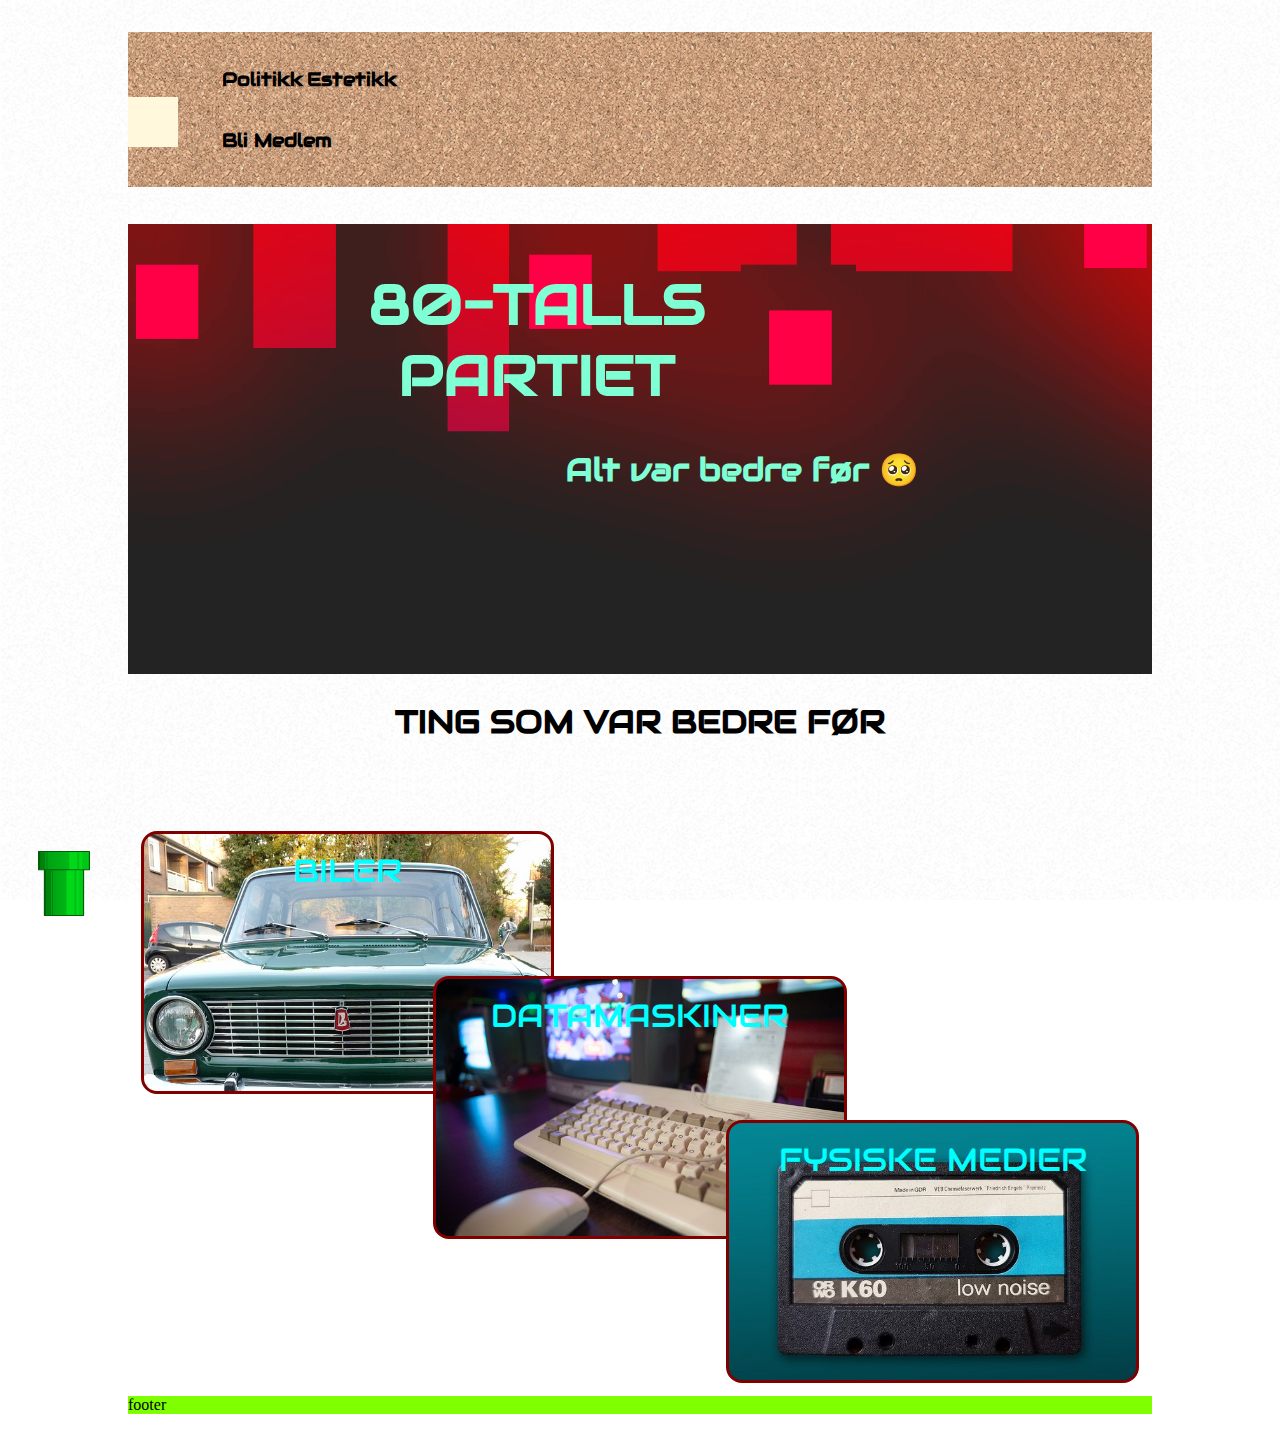
==== index.html @ 61db1bbd "dytter alt opp" ====
<!DOCTYPE html>
<html lang="en">
<head>
    <meta charset="UTF-8">
    <meta name="viewport" content="width=device-width, initial-scale=1.0">
    <link rel="stylesheet" href="css/reset.css">
    <link rel="stylesheet" href="css/fonts.css">
    <link rel="stylesheet" href="css/style.css">
    <title>Layout-øvelse</title>
</head>
<body>
    <div class="wrapper">

        <div class="nav-bar">
            <div class="nav-logo"></div>
            <span class="nav-menu">
                <ul>
                    <li><h3>Politikk</h3></li>
                    <li><h3>Estetikk</h3></li>
                    <li><h3>Bli Medlem</h3></li>
                </ul>
            </span>  
        </div>
        
        <div class="header">
            <h1>80-TALLS<br>PARTIET</h1>
            <h2>Alt var bedre før 🥺</h2>
        </div>
        
        <div class="cards">
            <h2 class="card-header">TING SOM VAR BEDRE FØR</h2>
            <div class="card-items card1">BILER</div>
            <div class="card-items card2">DATA&#8203;MASKINER</div>
            <div class="card-items card3">FYSISKE MEDIER</div>
        </div>
        
        <div class="footer">footer</div>



    </div>
    <div class="level-up">
        <a href="#https://www.youtube.com/watch?v=dQw4w9WgXcQ"><img src="assets/level-up.svg" alt=""></a>
    </div>
</body>
</html>
---- css/fonts.css ----
@import url('https://fonts.googleapis.com/css2?family=Audiowide&display=swap');
---- css/style.css ----
html {
    background-image: url(../assets/so-white.png);
    background-attachment: fixed;
}

h1, h2 {
    font-family: 'Audiowide', cursive;
    color: aquamarine;
}

h1 {
    font-size: 3.5rem;
}
h2 {
    font-size: 2rem;
}

h3 {
    font-family: 'Audiowide', cursive;
}

.wrapper {
    width: 80vw;
    margin: 1rem auto;
    /* display: grid; */
    /* grid-template-columns: repeat(3, 1fr);
    grid-row-gap: 1rem;
    grid-column-gap: 1rem; */
    padding: 1rem;
    ;
    
}

.nav-bar {
    width: 100%;
    background-image: url(../assets/cork-board.png);
    display: inline-block;
}

.nav-logo {
    display: inline-block;
    /* grid-column: 1/2; */
    height: 50px;
    width: 50px;
    background: cornsilk;
}
.nav-menu {
    display: inline-block;
    margin-left: auto;
    /* grid-column: 2/4;
    align-content: stretch; */
}

.nav-menu li {
    
    display: inline-block;
    /* padding: 0.5rem; */
    /* margin: 0.5rem 0.5rem 0.5rem auto; */
}

.nav-menu li:last-of-type {
    margin-right: 1%;
}

.header {
    /* display: block; */
    /* grid-column: 1/4; */
    background-image: url(../assets/hero.png);
    background-attachment: fixed;
    /* background-position: center; */
    /* background-repeat: no-repeat; */
    background-size: cover;
    height: 50vh;
    text-align: center;
}

.header h1 {
    position: relative;
    top: 10%;
    right: 10%;
}

.header h2 {
    position: relative;
    top: 10%;
    left: 10%;
}

.cards {
    display: grid;
    grid-template-columns: repeat(7, 1fr);
    grid-template-rows: repeat(5, 1fr);
}

.card-header {
    grid-column: 1 / 8;
    grid-row: 1 / 2;
    text-align: center;
    color: #000000;
}

.card-items {
    text-align: center;
    font-family: 'Audiowide';
    font-size: 2rem;
    color: aqua;
    border: solid medium maroon;
    border-radius: 1rem;
    height: 25vh;
    margin: 1vw;
    padding: 1rem;
    
}


.card1 {
    grid-column: 1/4;
    grid-row: 2/4;
    background-image: url(../assets/lada_640.jpg);
    background-size: cover;
}
.card2 {
    grid-column: 3/6;
    grid-row: 3/5;
    background-image: url(../assets/amiga_640.jpg);
    background-size: cover;
}
.card3 {
    grid-column: 5/8;
    grid-row: 4/6;
    background-image: url(../assets/cassette_640.jpg);
    background-size: cover;
}

.footer {
    background: chartreuse;
    grid-column: 1/4;
}

.level-up {
    position: fixed;
    bottom: -20px;
    left: 3%;
    width: 4vw;
    
    
}
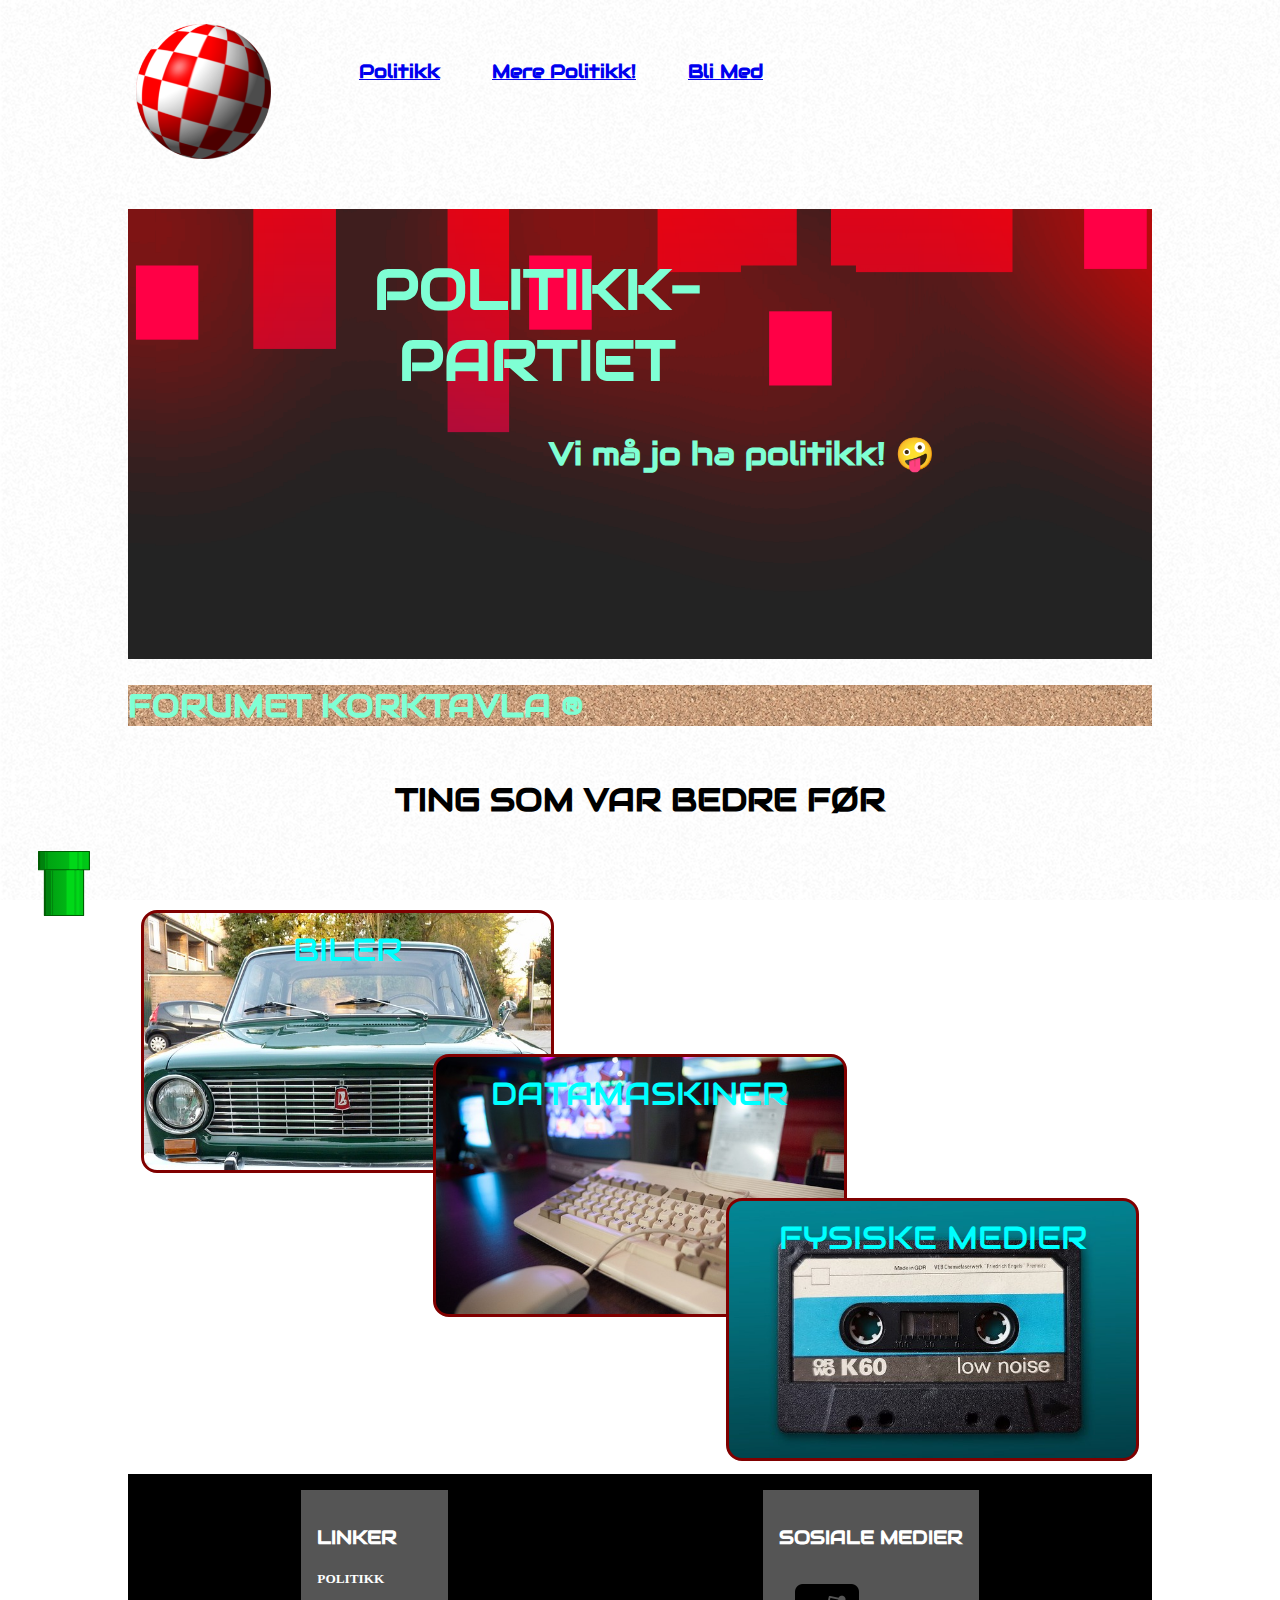
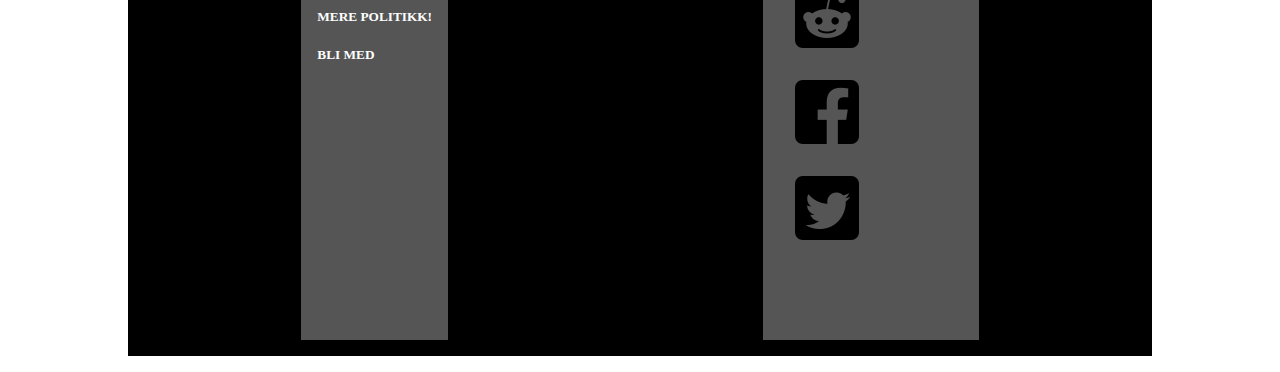
==== commit 643fb2d8: "oppdatering1" ====
--- a/index.html
+++ b/index.html
@@ -6,35 +6,56 @@
     <link rel="stylesheet" href="css/reset.css">
     <link rel="stylesheet" href="css/fonts.css">
     <link rel="stylesheet" href="css/style.css">
-    <title>Layout-øvelse</title>
+    <title>Det Politiske Partiet</title>
 </head>
 <body>
     <div class="wrapper">
 
-        <div class="nav-bar">
-            <div class="nav-logo"></div>
+        <section class="navigation">
+            <div class="nav-logo"><img src="assets/logo.png" alt="Logo"></div>
             <span class="nav-menu">
                 <ul>
-                    <li><h3>Politikk</h3></li>
-                    <li><h3>Estetikk</h3></li>
-                    <li><h3>Bli Medlem</h3></li>
+                    <li><a href="https://nn.wikipedia.org/wiki/Politikk" target="_blank"><h3>Politikk</h3></a></li>
+                    <li><a href="https://en.wikipedia.org/wiki/Politics" target="_blank"><h3>Mere Politikk!</h3></a></li>
+                    <li><a href="forms.html" target="_blank"><h3>Bli Med</h3></a></li>
                 </ul>
             </span>  
-        </div>
+        </section>
         
-        <div class="header">
-            <h1>80-TALLS<br>PARTIET</h1>
-            <h2>Alt var bedre før 🥺</h2>
-        </div>
+        <section class="header">
+            <h1>POLITIKK-<br>PARTIET</h1>
+            <h2>Vi må jo ha politikk! 🤪</h2>
+        </section>
         
-        <div class="cards">
+        <section class="agenda">
+            <h2>FORUMET KORKTAVLA ®</h2>
+        </section>
+
+        <section class="cards">
             <h2 class="card-header">TING SOM VAR BEDRE FØR</h2>
             <div class="card-items card1">BILER</div>
             <div class="card-items card2">DATA&#8203;MASKINER</div>
-            <div class="card-items card3">FYSISKE MEDIER</div>
-        </div>
+            <div class="card-items card3">FYSISKE &#8203;MEDIER</div>
+        </section>
         
-        <div class="footer">footer</div>
+        <section class="footer">
+
+            <div class="left-foot">
+                <h3>LINKER</h3>
+                <h5>POLITIKK</h5>
+                <h5>MERE POLITIKK!</h5>
+                <h5>BLI MED</h5>
+            </div>
+
+            <div class="right-foot">
+                <h3>SOSIALE MEDIER</h3>
+                <img src="assets/reddit-logo.png" alt="reddit">
+                <img src="assets/fb-logo.png" alt="facebook">
+                <img src="assets/twitter-logo.png" alt="twitter">
+
+            </div>
+
+        </section>
 
 
 
--- a/css/style.css
+++ b/css/style.css
@@ -26,36 +26,59 @@
     /* grid-template-columns: repeat(3, 1fr);
     grid-row-gap: 1rem;
     grid-column-gap: 1rem; */
-    padding: 1rem;
+    /* padding: 1rem; */
     ;
     
 }
 
-.nav-bar {
-    width: 100%;
-    background-image: url(../assets/cork-board.png);
-    display: inline-block;
-}
-
-.nav-logo {
-    display: inline-block;
+.navigation {
+    display: flex;
+
+    flex-direction: row;
+    /* position: relative; */
+    /* width: 100%; */
+    /* height: 20vh; */
+    /* display: inline-block; */
+    padding: 0.5rem;
+}
+
+  .nav-logo {
+    /* display: inline-block; */
+    /* position: relative; */
+    /* max-width: 100%; */
+    /* height: 15vh;  */
+    /* padding: 0.5rem; */
     /* grid-column: 1/2; */
-    height: 50px;
+    /* height: 50px;
     width: 50px;
-    background: cornsilk;
-}
+    background: cornsilk; */
+}
+    
+.nav-logo img {
+    
+    /* display: inline-block; */
+    /* position: relative; */
+    max-width: 100%;
+    height: 15vh;
+    /* margin: auto; */
+}
+
+
 .nav-menu {
-    display: inline-block;
-    margin-left: auto;
+    /* display: flex;
+    justify-content: flex-end; */
+    /* display: inline-block; */
+    /* position: absolute; */
+    width: 50vw;
     /* grid-column: 2/4;
     align-content: stretch; */
 }
 
 .nav-menu li {
-    
     display: inline-block;
+    color: black;
     /* padding: 0.5rem; */
-    /* margin: 0.5rem 0.5rem 0.5rem auto; */
+    margin-left: 3rem;
 }
 
 .nav-menu li:last-of-type {
@@ -84,6 +107,10 @@
     position: relative;
     top: 10%;
     left: 10%;
+}
+
+.agenda {
+    background-image: url(../assets/cork-board.png);
 }
 
 .cards {
@@ -133,13 +160,45 @@
 }
 
 .footer {
-    background: chartreuse;
-    grid-column: 1/4;
+    background: #000;
+    padding: 1rem;
+    height: 50vh;
+    display: flex;
+    justify-content: space-around;
+    /* grid-column: 1/4; */
+}
+
+.left-foot {
+    color: #fff;
+    background: #555;
+    padding: 1rem;
+    /* display: inline-block; */
+    /* margin: 0 auto; */
+    /* height: 90%;
+    width: 45%; */
+    
+}
+
+.right-foot {
+    
+    color: #fff;
+    background: #555;
+    padding: 1rem;
+    /* display: inline-block; */
+    /* margin: 0 auto; */
+    /* height: 90%;
+    width: 45%; */
+}
+
+.right-foot img {
+    display: block;
+    padding: 1rem;
 }
 
 .level-up {
     position: fixed;
     bottom: -20px;
+    margin: 0 auto;
     left: 3%;
     width: 4vw;
     
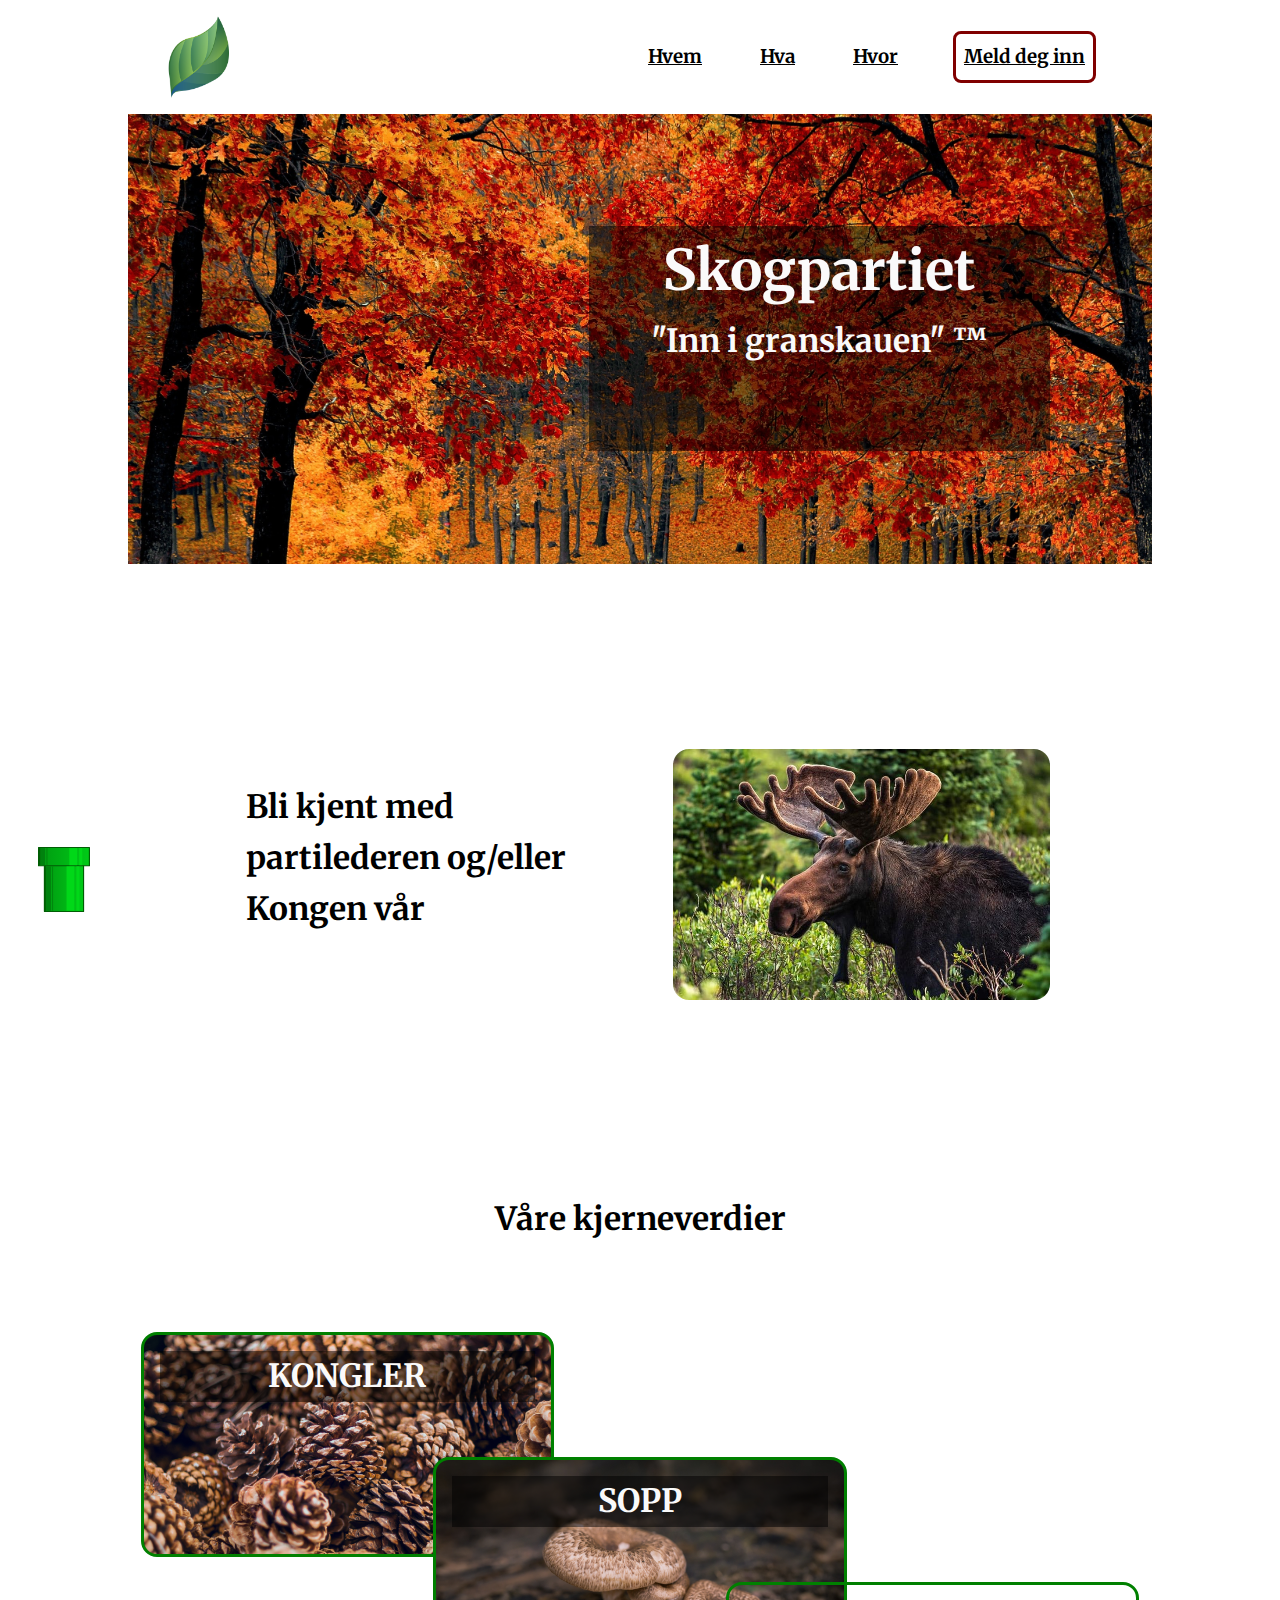
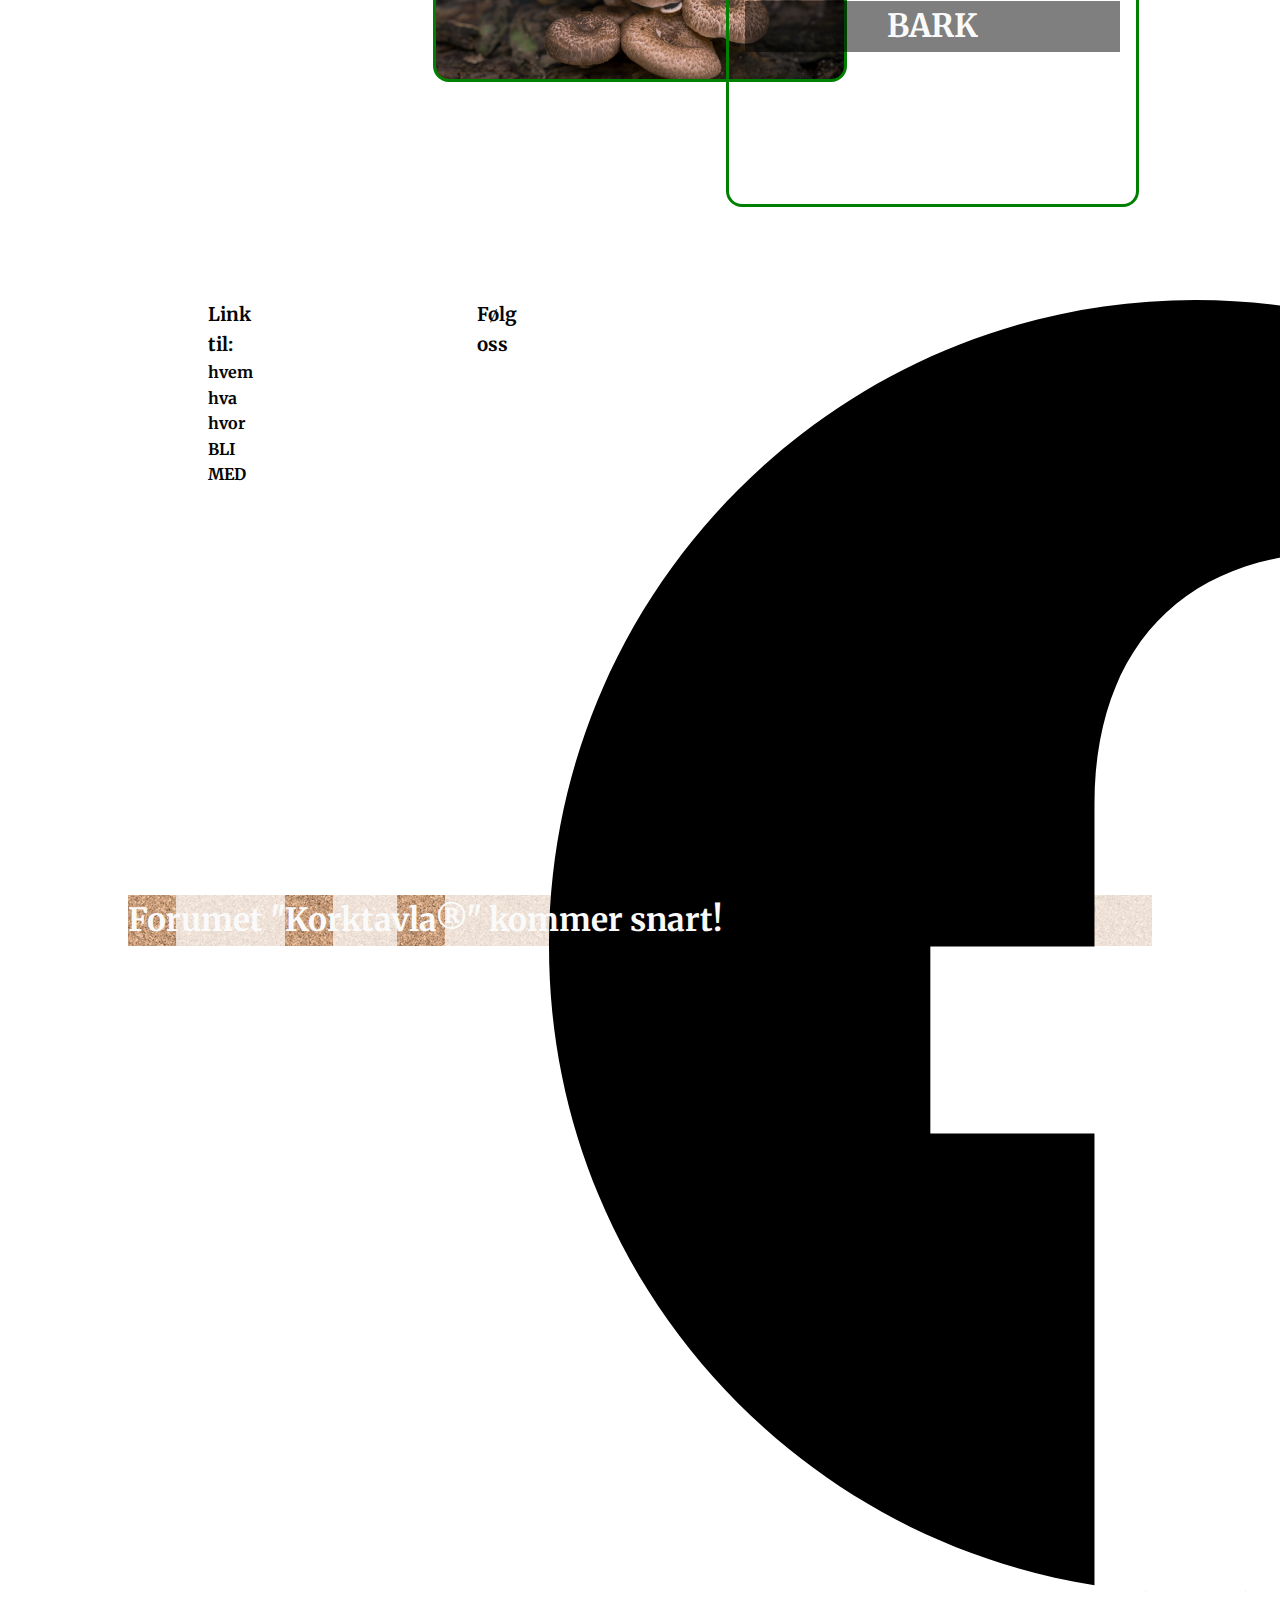
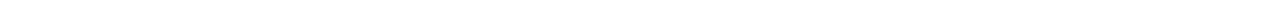
==== commit db111dcd: "begynt på forms" ====
--- a/index.html
+++ b/index.html
@@ -4,6 +4,7 @@
     <meta charset="UTF-8">
     <meta name="viewport" content="width=device-width, initial-scale=1.0">
     <link rel="stylesheet" href="css/reset.css">
+    <link rel="stylesheet" href="css/variables.css">
     <link rel="stylesheet" href="css/fonts.css">
     <link rel="stylesheet" href="css/style.css">
     <title>Det Politiske Partiet</title>
@@ -11,57 +12,75 @@
 <body>
     <div class="wrapper">
 
-        <section class="navigation">
-            <div class="nav-logo"><img src="assets/logo.png" alt="Logo"></div>
-            <span class="nav-menu">
+        <section id="top" class="navigation">
+            <div class="nav-logo"><img src="assets/leaf-logo.png" alt="Logo"></div>
+            <div class="nav-menu">
                 <ul>
-                    <li><a href="https://nn.wikipedia.org/wiki/Politikk" target="_blank"><h3>Politikk</h3></a></li>
-                    <li><a href="https://en.wikipedia.org/wiki/Politics" target="_blank"><h3>Mere Politikk!</h3></a></li>
-                    <li><a href="forms.html" target="_blank"><h3>Bli Med</h3></a></li>
+                    <li><a href="#hvem"><h3>Hvem</h3></a></li>
+                    <li><a href="#hva"><h3>Hva</h3></a></li>
+                    <li><a href="#hvor"><h3>Hvor</h3></a></li>
+                    <li><a href="forms.html" target="_blank"><h3>Meld deg inn</h3></a></li>
                 </ul>
-            </span>  
+            </div>  
         </section>
         
         <section class="header">
-            <h1>POLITIKK-<br>PARTIET</h1>
-            <h2>Vi må jo ha politikk! 🤪</h2>
+            <div class="header-text">
+                <h1>Skog&#8203;partiet</h1>
+                <h2>"Inn i granskauen" ™</h2>
+            </div>
+        </section>
+        
+        <section id="hvem" class="leader">
+            <div class="leader-text">
+                <h2>Bli kjent med partilederen og/eller Kongen vår</h2>
+            </div>
+            <div class="leader-image">
+                <a href="https://no.wikipedia.org/wiki/Elg" target="_blank"><img src="/assets/elg.jpeg" alt="En elg, skogens konge"></a>
+            </div>
+        </section>
+
+        <section id="hva" class="cards">
+            <h2 class="card-header">Våre kjerneverdier</h2>
+            <div class="card-items card1"><h2>KONGLER</h2></div>
+            <div class="card-items card2"><h2>SOPP</h2></div>
+            <div class="card-items card3"><h2>BARK</h2></div>
+        </section>
+          
+        
+        <section id="hvor" class="footer">
+            
+            <div class="feet left-foot">
+                <h3>Link til:</h3>
+                <h4>hvem</h4>
+                <h4>hva</h4>
+                <h4>hvor</h4>
+                <h4>BLI MED</h4>
+            </div>
+
+            <div class="feet middle-foot">
+
+            </div>
+            
+            <div class="feet right-foot">
+                <h3>Følg oss</h3>
+                <a href=""><img src="assets/reddit-icon.svg" alt="reddit"></a>
+                <img src="assets/facebook-icon.svg" alt="facebook">
+                <img src="assets/twitter-icon.svg" alt="twitter">
+                <img src="assets/youtube-icon.svg" alt="youtube">
+                
+            </div>
+            
         </section>
         
         <section class="agenda">
-            <h2>FORUMET KORKTAVLA ®</h2>
-        </section>
-
-        <section class="cards">
-            <h2 class="card-header">TING SOM VAR BEDRE FØR</h2>
-            <div class="card-items card1">BILER</div>
-            <div class="card-items card2">DATA&#8203;MASKINER</div>
-            <div class="card-items card3">FYSISKE &#8203;MEDIER</div>
+            <h2>Forumet "Korktavla®" kommer snart!</h2>
         </section>
         
-        <section class="footer">
-
-            <div class="left-foot">
-                <h3>LINKER</h3>
-                <h5>POLITIKK</h5>
-                <h5>MERE POLITIKK!</h5>
-                <h5>BLI MED</h5>
-            </div>
-
-            <div class="right-foot">
-                <h3>SOSIALE MEDIER</h3>
-                <img src="assets/reddit-logo.png" alt="reddit">
-                <img src="assets/fb-logo.png" alt="facebook">
-                <img src="assets/twitter-logo.png" alt="twitter">
-
-            </div>
-
-        </section>
-
-
 
     </div>
     <div class="level-up">
-        <a href="#https://www.youtube.com/watch?v=dQw4w9WgXcQ"><img src="assets/level-up.svg" alt=""></a>
+        <a href="#top"><img src="assets/level-up.svg" alt=""></a>
     </div>
 </body>
 </html>--- a/css/variables.css
+++ b/css/variables.css
@@ -0,0 +1,5 @@
+:root {
+    /* farge-palett */
+    --text-light: #fafafa;
+    --text-dark: #060606;
+}--- a/css/fonts.css
+++ b/css/fonts.css
@@ -1,2 +1,3 @@
 @import url('https://fonts.googleapis.com/css2?family=Audiowide&display=swap');
 
+@import url('https://fonts.googleapis.com/css2?family=Merriweather+Sans&family=Merriweather:wght@400;700&display=swap')--- a/css/style.css
+++ b/css/style.css
@@ -1,45 +1,39 @@
 html {
-    background-image: url(../assets/so-white.png);
-    background-attachment: fixed;
-}
-
-h1, h2 {
-    font-family: 'Audiowide', cursive;
-    color: aquamarine;
+    
+    font-family: 'Merriweather',monospace, serif;
+    line-height: 1.6;
+}
+
+h1, h2, h3 {
+    /* font-family: 'Merriweather Sans', sans-serif; */
+
 }
 
 h1 {
     font-size: 3.5rem;
+    font-weight: 700;
+    color: var(--text-light);
 }
 h2 {
     font-size: 2rem;
+    color: var(--text-light);
 }
 
 h3 {
-    font-family: 'Audiowide', cursive;
+    
 }
 
 .wrapper {
     width: 80vw;
-    margin: 1rem auto;
-    /* display: grid; */
-    /* grid-template-columns: repeat(3, 1fr);
-    grid-row-gap: 1rem;
-    grid-column-gap: 1rem; */
-    /* padding: 1rem; */
-    ;
-    
+    margin: 0 auto;
 }
 
 .navigation {
+    color: var(--text-light);
+    padding: 0.5rem;
     display: flex;
-
-    flex-direction: row;
-    /* position: relative; */
-    /* width: 100%; */
-    /* height: 20vh; */
-    /* display: inline-block; */
-    padding: 0.5rem;
+    align-items: center;
+    justify-content: space-between;
 }
 
   .nav-logo {
@@ -59,64 +53,121 @@
     /* display: inline-block; */
     /* position: relative; */
     max-width: 100%;
-    height: 15vh;
+    height: 10vh;
     /* margin: auto; */
 }
 
 
 .nav-menu {
+    color: var(--text-light);
     /* display: flex;
     justify-content: flex-end; */
     /* display: inline-block; */
     /* position: absolute; */
-    width: 50vw;
+    /* width: 50vw; */
     /* grid-column: 2/4;
     align-content: stretch; */
 }
 
 .nav-menu li {
+    border: medium solid white;
     display: inline-block;
-    color: black;
+    /* color: var(--text-light); */
     /* padding: 0.5rem; */
-    margin-left: 3rem;
+    margin-right: 3rem;
+}
+
+.nav-menu a:hover {
+    
+    border: medium solid lightgrey;
+    border-radius: 0.5rem;
+    padding: 0.5rem;
+    text-decoration: none;
 }
 
 .nav-menu li:last-of-type {
-    margin-right: 1%;
+    border: medium solid maroon;
+    border-radius: 0.5rem;
+    padding: 0.5rem;
 }
 
 .header {
-    /* display: block; */
-    /* grid-column: 1/4; */
-    background-image: url(../assets/hero.png);
+    position: relative;
+    height: 50vh;
+    background-image: url(../assets/nature-red.jpg);
     background-attachment: fixed;
-    /* background-position: center; */
-    /* background-repeat: no-repeat; */
-    background-size: cover;
-    height: 50vh;
+    background-size: cover;
     text-align: center;
 }
 
-.header h1 {
-    position: relative;
+.header-text {
+    background: rgba(0, 0, 0, 0.500);
+    min-width: 320px;
+    /* max-width: 370px; */
+    position: absolute;
+    height: 50%;
+    width: 45%;
+    top: 25%;
+    right: 10%;
+}
+
+/* .header h1 {
+    /* position: relative;
     top: 10%;
     right: 10%;
-}
-
-.header h2 {
-    position: relative;
+ }
+
+ .header h2 { */
+    /* position: relative;
     top: 10%;
-    left: 10%;
-}
-
-.agenda {
-    background-image: url(../assets/cork-board.png);
+    left: 10%; 
+} */
+
+.leader {
+    margin: 10vh auto;
+    height: 50vh;
+    width: 80%;
+    display: flex;
+    flex-flow: row;
+    column-gap: 3rem;
+    justify-content: space-around;
+    align-items: center;
+}
+
+.leader-text {
+    /* border: medium solid black; */
+    height: 50%;
+    border-radius: 1rem;
+    color: black;
+    padding: 1rem;
+    /* flex: 1 1 30%; */
+}
+
+.leader-text h2 {
+    color: black;
+}
+
+.leader-image {
+    size: 100% auto;
+}
+
+.leader img {
+    max-width: 100%;
+    min-width: 250px;
+    border-radius: 1rem;
+
 }
 
 .cards {
     display: grid;
     grid-template-columns: repeat(7, 1fr);
     grid-template-rows: repeat(5, 1fr);
+}
+
+.card-items h2 {
+    /* display: inline-block; */
+    background: rgba(0, 0, 0, 0.5);
+    
 }
 
 .card-header {
@@ -128,10 +179,10 @@
 
 .card-items {
     text-align: center;
-    font-family: 'Audiowide';
+    font-family: 'Merriweather';
     font-size: 2rem;
-    color: aqua;
-    border: solid medium maroon;
+    color: var(--text-light);
+    border: solid medium rgb(0, 128, 0);
     border-radius: 1rem;
     height: 25vh;
     margin: 1vw;
@@ -139,61 +190,70 @@
     
 }
 
-
 .card1 {
     grid-column: 1/4;
     grid-row: 2/4;
-    background-image: url(../assets/lada_640.jpg);
+    background-image: url(../assets/kongler.jpg);
     background-size: cover;
 }
 .card2 {
     grid-column: 3/6;
     grid-row: 3/5;
-    background-image: url(../assets/amiga_640.jpg);
+    background-image: url(../assets/sopp.jpg);
     background-size: cover;
 }
 .card3 {
     grid-column: 5/8;
     grid-row: 4/6;
-    background-image: url(../assets/cassette_640.jpg);
-    background-size: cover;
+    background-image: url(../assets/bark.jpg);
+    background-size: cover;
+}
+
+.agenda {
+    background-image: url(../assets/cork-board.png);
 }
 
 .footer {
-    background: #000;
+    background-image:url(../assets/nature-green.jpg);
+    background-size: cover;
+    background-attachment: fixed;
+    padding: 3rem;
+    height: 75vh;
+    display: grid;
+    grid-template-columns: repeat(3, 1fr);
+    grid-gap: 3rem;
+    
+    
+}
+
+.feet {
+    height: 90%;
+    color: var(--text-dark);
+    background: rgba(255, 255, 255, 0.7);
+    padding: 2rem;
+
+}
+
+.left-foot {
+    grid-column: 1 / 2;
+}
+
+.middle-foot {
+    grid-column: 2 / 3;
+}
+
+.right-foot {
+    grid-column: 3 / 4;
+    display: flex;
+    
+}
+
+.right-foot a {
+    /* display: block;  */
     padding: 1rem;
-    height: 50vh;
-    display: flex;
-    justify-content: space-around;
-    /* grid-column: 1/4; */
-}
-
-.left-foot {
-    color: #fff;
-    background: #555;
-    padding: 1rem;
-    /* display: inline-block; */
-    /* margin: 0 auto; */
-    /* height: 90%;
-    width: 45%; */
-    
-}
-
-.right-foot {
-    
-    color: #fff;
-    background: #555;
-    padding: 1rem;
-    /* display: inline-block; */
-    /* margin: 0 auto; */
-    /* height: 90%;
-    width: 45%; */
-}
-
-.right-foot img {
-    display: block;
-    padding: 1rem;
-}
+}
+
+
 
 .level-up {
     position: fixed;
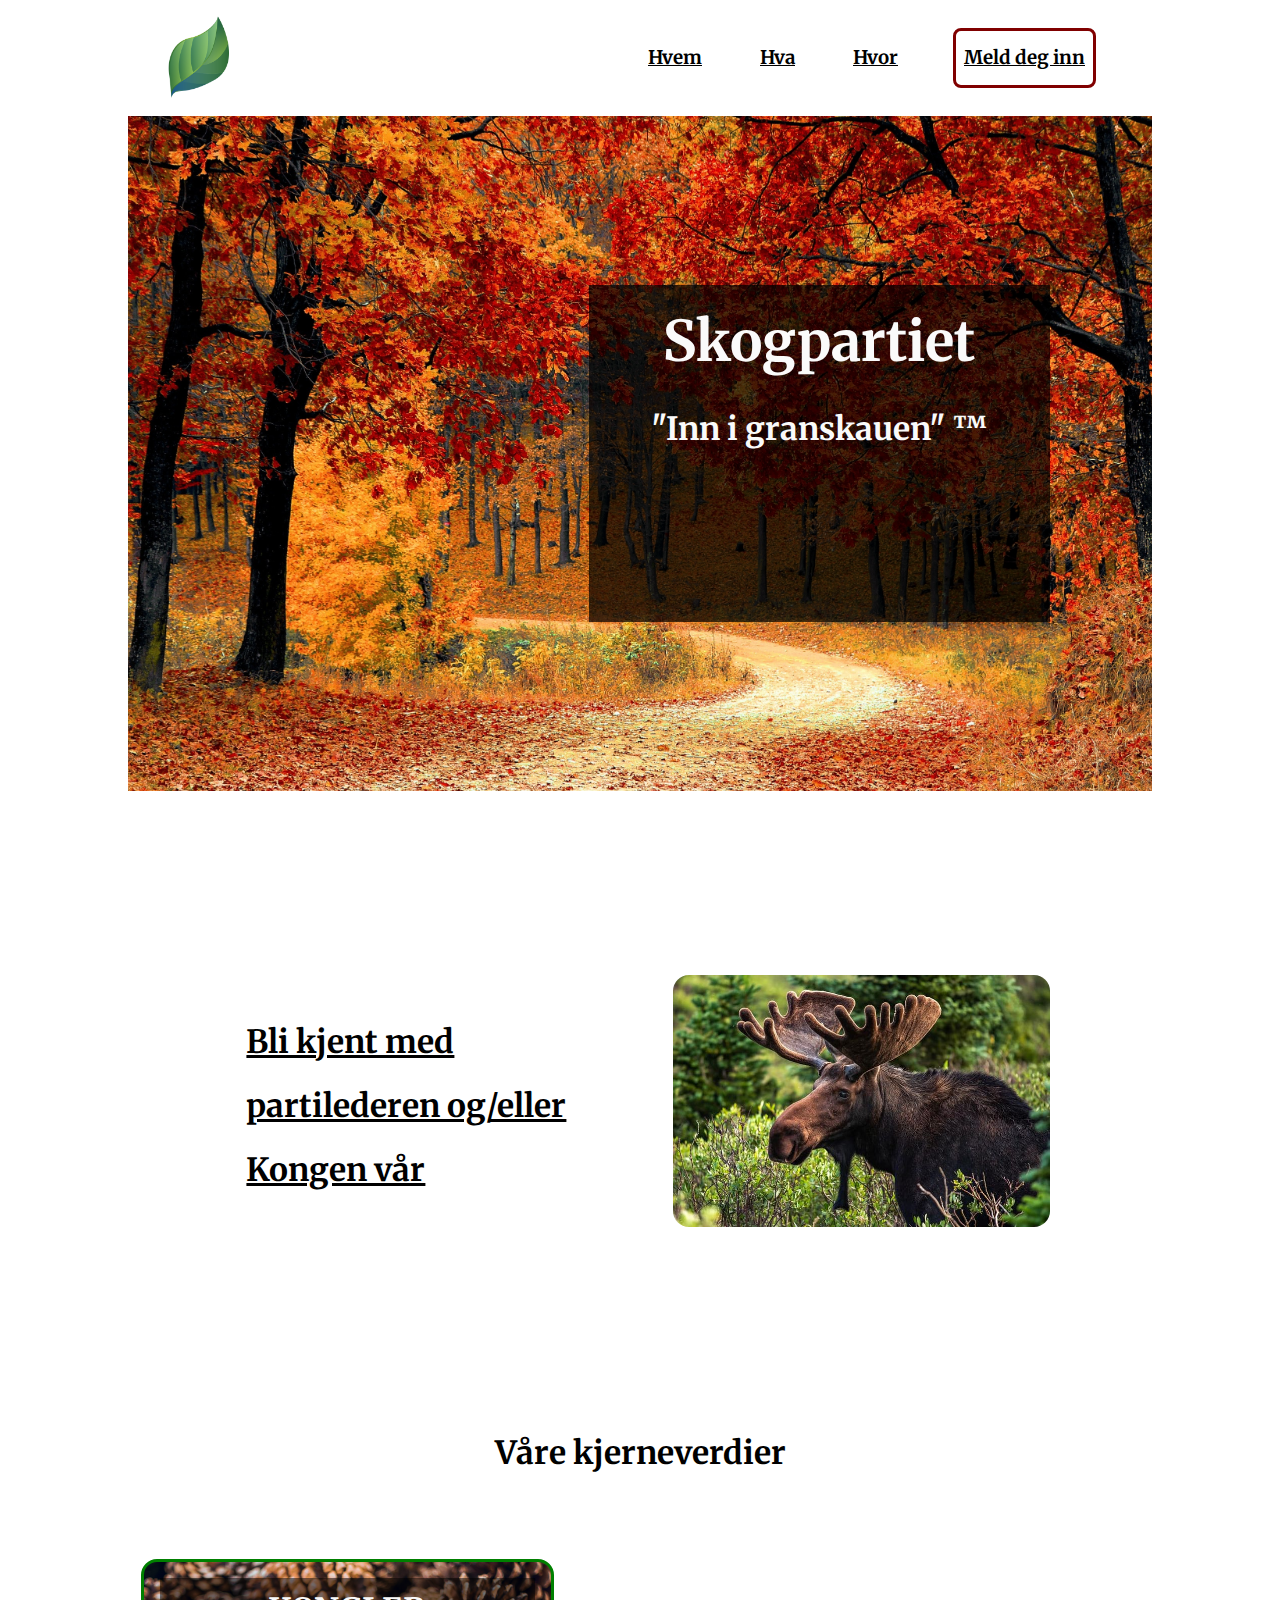
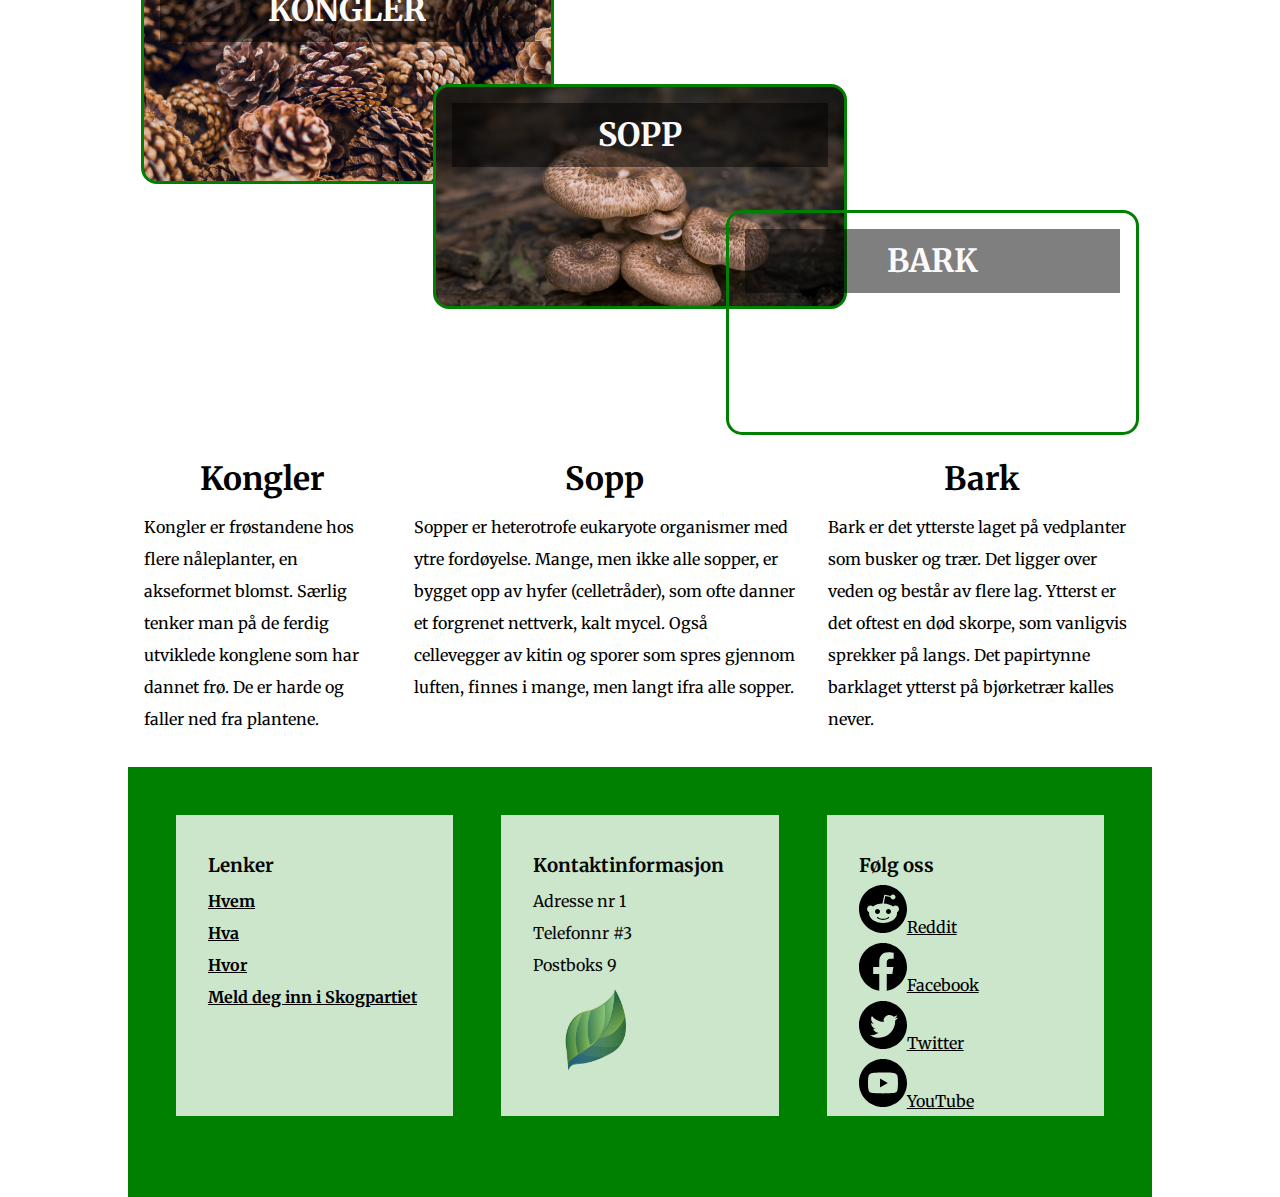
==== commit 8edd7ded: "com for safety" ====
--- a/index.html
+++ b/index.html
@@ -7,13 +7,15 @@
     <link rel="stylesheet" href="css/variables.css">
     <link rel="stylesheet" href="css/fonts.css">
     <link rel="stylesheet" href="css/style.css">
-    <title>Det Politiske Partiet</title>
+    <title>Skogpartiet</title>
 </head>
 <body>
     <div class="wrapper">
 
-        <section id="top" class="navigation">
-            <div class="nav-logo"><img src="assets/leaf-logo.png" alt="Logo"></div>
+        <nav id="top" class="navigation">
+            <div class="nav-logo">
+                <img src="assets/leaf-logo.png" alt="Logo">
+            </div>
             <div class="nav-menu">
                 <ul>
                     <li><a href="#hvem"><h3>Hvem</h3></a></li>
@@ -22,65 +24,94 @@
                     <li><a href="forms.html" target="_blank"><h3>Meld deg inn</h3></a></li>
                 </ul>
             </div>  
-        </section>
+        </nav>
         
-        <section class="header">
+        <header class="header">
             <div class="header-text">
                 <h1>Skog&#8203;partiet</h1>
                 <h2>"Inn i granskauen" ™</h2>
             </div>
-        </section>
+        </header>
         
-        <section id="hvem" class="leader">
-            <div class="leader-text">
-                <h2>Bli kjent med partilederen og/eller Kongen vår</h2>
-            </div>
-            <div class="leader-image">
-                <a href="https://no.wikipedia.org/wiki/Elg" target="_blank"><img src="/assets/elg.jpeg" alt="En elg, skogens konge"></a>
-            </div>
-        </section>
+        <main>
 
-        <section id="hva" class="cards">
-            <h2 class="card-header">Våre kjerneverdier</h2>
-            <div class="card-items card1"><h2>KONGLER</h2></div>
-            <div class="card-items card2"><h2>SOPP</h2></div>
-            <div class="card-items card3"><h2>BARK</h2></div>
-        </section>
-          
+            <section id="hvem" class="leader">
+                <div class="leader-text">
+                    <a href="https://no.wikipedia.org/wiki/Elg" target="_blank"><h2>Bli kjent med partilederen og/eller Kongen vår</h2></a>
+                </div>
+                <div class="leader-image">
+                    <a href="https://no.wikipedia.org/wiki/Elg" target="_blank"><img src="/assets/elg.jpeg" alt="En elg, skogens konge"></a>
+                </div>
+            </section>
+
+            <section id="hva" class="cards">
+                <h2 class="card-header">Våre kjerneverdier</h2>
+                <div class="card-items card1"><h2>KONGLER</h2></div>
+                <div class="card-items card2"><h2>SOPP</h2></div>
+                <div class="card-items card3"><h2>BARK</h2></div>
+            </section>
+            
+            <article class="issues">
+                <section>
+                    <h2>Kongler</h2>
+                    <p>Kongler er frøstandene hos flere nåleplanter, en akseformet blomst. Særlig tenker man på de ferdig utviklede konglene som har dannet frø. De er harde og faller ned fra plantene.
+                    </p>
+                </section>
+                <section>
+                    <h2>Sopp</h2>
+                    Sopper er heterotrofe eukaryote organismer med ytre fordøyelse. Mange, men ikke alle sopper, er bygget opp av hyfer (celletråder), som ofte danner et forgrenet nettverk, kalt mycel. Også cellevegger av kitin og sporer som spres gjennom luften, finnes i mange, men langt ifra alle sopper.
+                </section>
+                <section>
+                    <h2>Bark</h2>
+                    Bark er det ytterste laget på vedplanter som busker og trær. Det ligger over veden og består av flere lag. Ytterst er det oftest en død skorpe, som vanligvis sprekker på langs. Det papirtynne barklaget ytterst på bjørketrær kalles never.
+                </section>
+            </article>
         
-        <section id="hvor" class="footer">
+        </main>
+
+        <footer id="hvor" class="footer">
             
             <div class="feet left-foot">
-                <h3>Link til:</h3>
-                <h4>hvem</h4>
-                <h4>hva</h4>
-                <h4>hvor</h4>
-                <h4>BLI MED</h4>
+                
+                <h3>Lenker</h3>
+                <a href="#hvem"><h4>Hvem</h4></a>
+                <a href="#hva"><h4>Hva</h4></a>
+                <a href="#hvor"><h4>Hvor</h4></a>
+                <a href="forms.html" target="_blank"><h4>Meld deg inn i Skogpartiet</h4></a>
+                
             </div>
 
             <div class="feet middle-foot">
-
+                <h3>Kontaktinformasjon</h3>
+                <p>Adresse nr 1</p>
+                <p>Telefonnr #3</p>
+                <p>Postboks 9</p>
+                <div class="nav-logo">
+                    <img src="assets/leaf-logo.png" alt="Logo">
+                </div>
             </div>
             
             <div class="feet right-foot">
                 <h3>Følg oss</h3>
-                <a href=""><img src="assets/reddit-icon.svg" alt="reddit"></a>
-                <img src="assets/facebook-icon.svg" alt="facebook">
-                <img src="assets/twitter-icon.svg" alt="twitter">
-                <img src="assets/youtube-icon.svg" alt="youtube">
+                <a href="http://old.reddit.com" target="_blank"><img src="assets/reddit-icon.svg" alt="reddit">Reddit</a>
+                <a href="http://facebook.com" target="_blank"><img src="assets/facebook-icon.svg" alt="facebook">Facebook</a>
+                <a href="http://twitter.com" target="_blank"><img src="assets/twitter-icon.svg" alt="twitter">Twitter</a>
+                <a href="http://youtube.com" target="_blank"><img src="assets/youtube-icon.svg" alt="youtube">YouTube</a>
                 
             </div>
-            
-        </section>
+
+        <!-- <div class="level-up">
+            <a href="#top"><img src="assets/level-up.svg" alt=""></a>
+        </div> -->
+        </footer>
         
-        <section class="agenda">
+        <!-- <section class="agenda">
             <h2>Forumet "Korktavla®" kommer snart!</h2>
         </section>
-        
+         -->
+    
+    </div>
 
-    </div>
-    <div class="level-up">
-        <a href="#top"><img src="assets/level-up.svg" alt=""></a>
-    </div>
+     
 </body>
 </html>--- a/css/variables.css
+++ b/css/variables.css
@@ -1,5 +1,5 @@
 :root {
-    /* farge-palett */
+    /* fargepalett */
     --text-light: #fafafa;
     --text-dark: #060606;
 }--- a/css/fonts.css
+++ b/css/fonts.css
@@ -1,3 +1,3 @@
-@import url('https://fonts.googleapis.com/css2?family=Audiowide&display=swap');
+/* @import url('https://fonts.googleapis.com/css2?family=Audiowide&display=swap'); */
 
 @import url('https://fonts.googleapis.com/css2?family=Merriweather+Sans&family=Merriweather:wght@400;700&display=swap')--- a/css/style.css
+++ b/css/style.css
@@ -1,7 +1,7 @@
 html {
     
     font-family: 'Merriweather',monospace, serif;
-    line-height: 1.6;
+    line-height: 2;
 }
 
 h1, h2, h3 {
@@ -93,7 +93,7 @@
 
 .header {
     position: relative;
-    height: 50vh;
+    height: 75vh;
     background-image: url(../assets/nature-red.jpg);
     background-attachment: fixed;
     background-size: cover;
@@ -101,7 +101,7 @@
 }
 
 .header-text {
-    background: rgba(0, 0, 0, 0.500);
+    background: rgba(0, 0, 0, 0.700);
     min-width: 320px;
     /* max-width: 370px; */
     position: absolute;
@@ -209,16 +209,30 @@
     background-size: cover;
 }
 
-.agenda {
-    background-image: url(../assets/cork-board.png);
-}
+.issues {
+    display: flex; 
+    flex-direction: row;
+    gap: 2rem;
+    margin: 0 1rem;
+    /* color: black; */
+    justify-content: space-between;
+}
+
+.issues h2 {
+    color: black;
+    text-align: center;
+}
+
+
 
 .footer {
-    background-image:url(../assets/nature-green.jpg);
-    background-size: cover;
-    background-attachment: fixed;
+    /* background-image:url(../assets/nature-green.jpg); */
+    /* background-size: cover;
+    background-attachment: fixed; */
+    background:rgb(0, 128, 0);
     padding: 3rem;
-    height: 75vh;
+    margin-top: 2rem;
+    height: min-content;
     display: grid;
     grid-template-columns: repeat(3, 1fr);
     grid-gap: 3rem;
@@ -229,8 +243,10 @@
 .feet {
     height: 90%;
     color: var(--text-dark);
-    background: rgba(255, 255, 255, 0.7);
+    background: rgba(255, 255, 255, 0.8);
     padding: 2rem;
+    display: flex;
+    flex-direction: column;
 
 }
 
@@ -248,15 +264,23 @@
     
 }
 
-.right-foot a {
-    /* display: block;  */
-    padding: 1rem;
-}
-
-
+.right-foot img {
+    width: 3rem;
+    /* display: flex; */
+    /* flex-direction: row; */
+    /* padding: 0.2rem; */
+}
+
+/* .bottom-logo {
+    margin: 2rem auto;
+} */
+
+.agenda {
+    background-image: url(../assets/cork-board.png);
+}
 
 .level-up {
-    position: fixed;
+    position: absolute;
     bottom: -20px;
     margin: 0 auto;
     left: 3%;
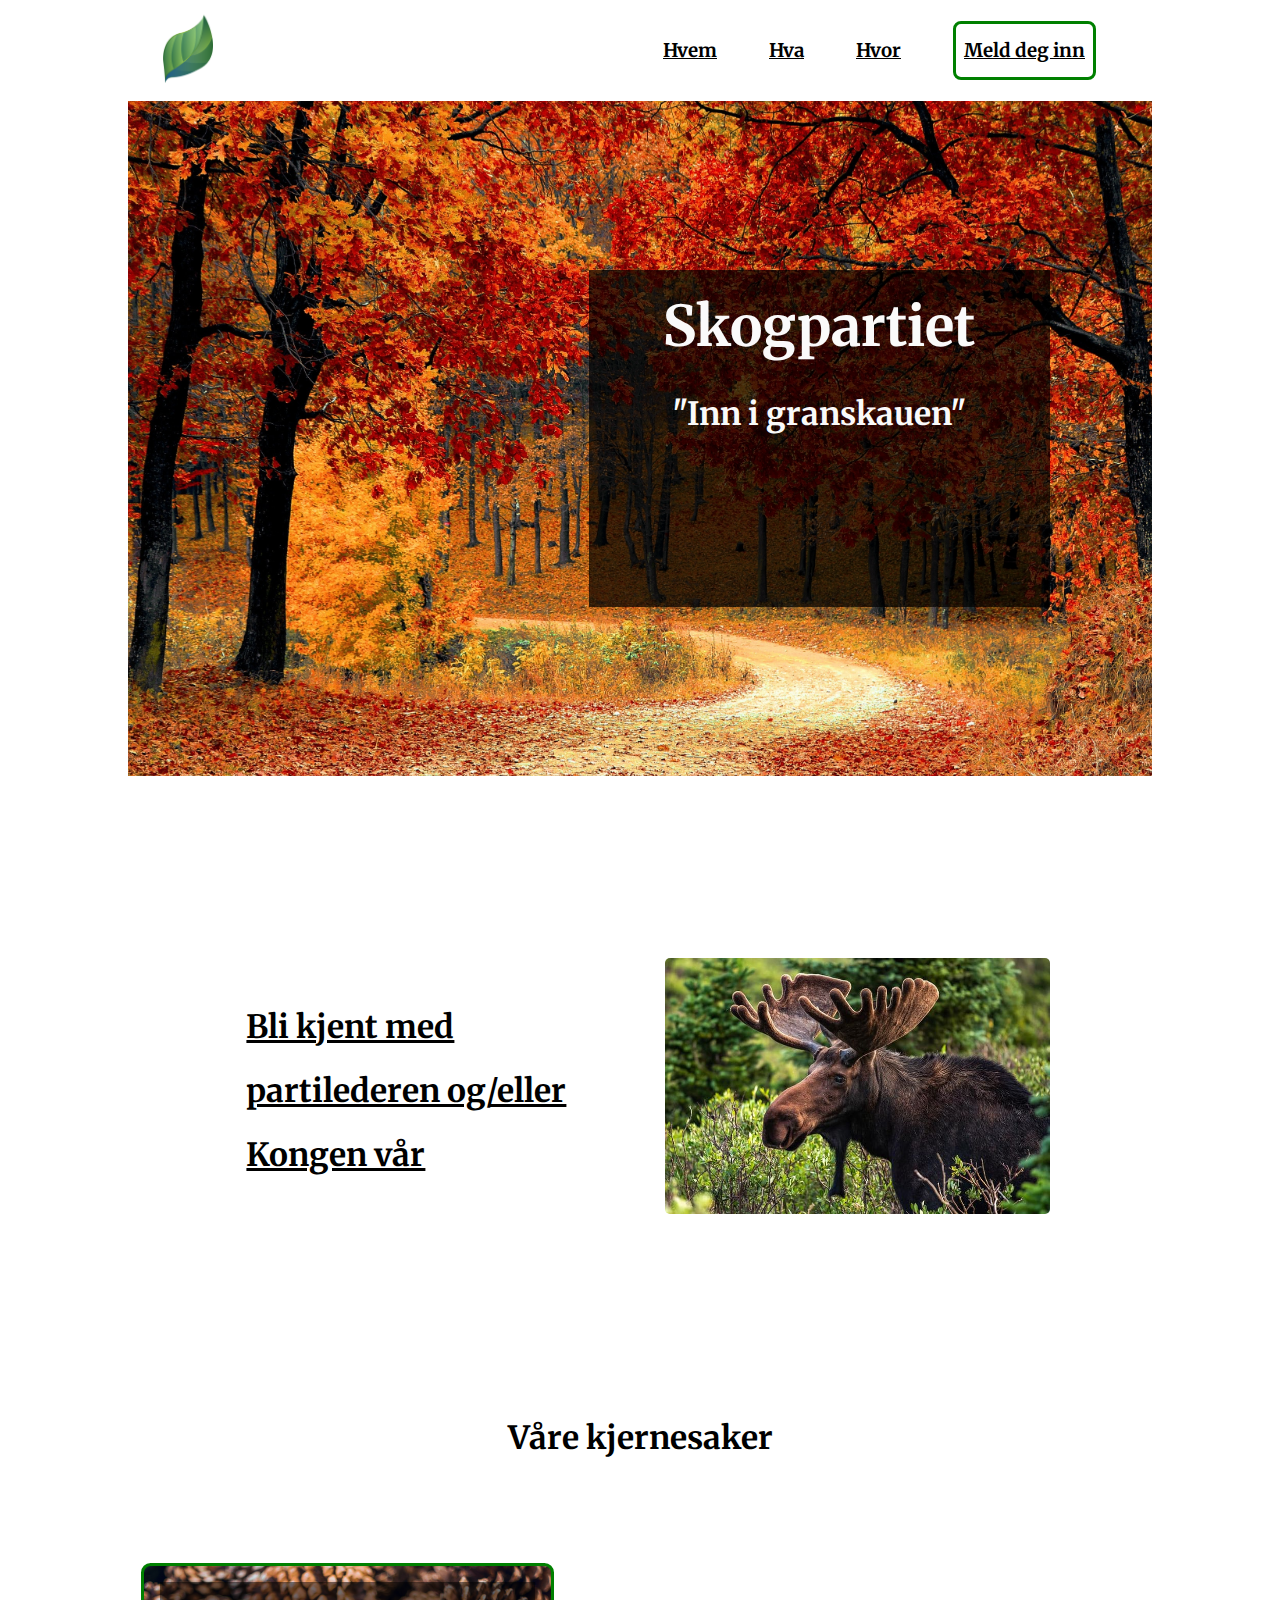
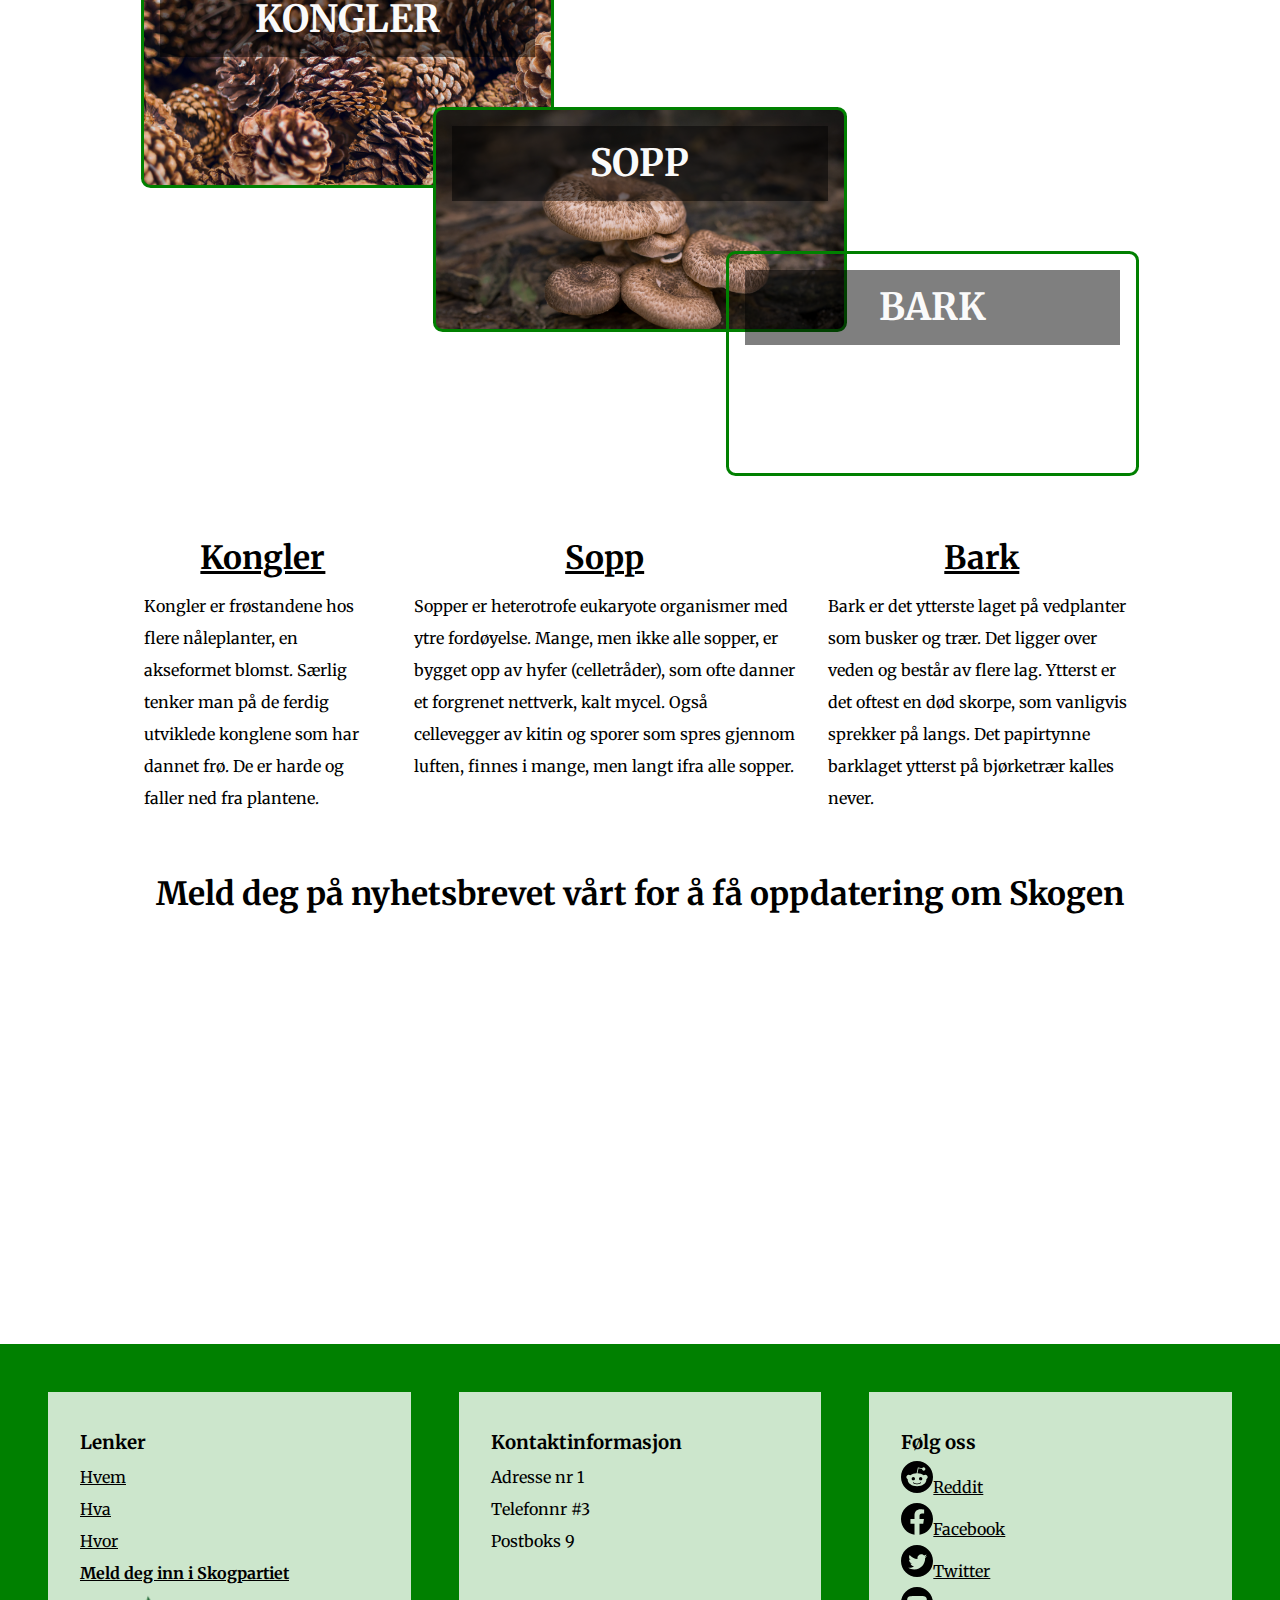
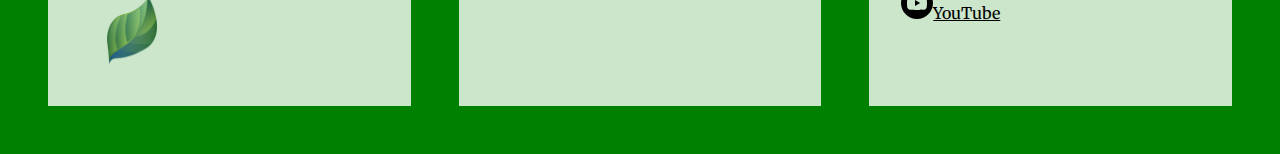
==== commit e4db0375: "tor kl 16" ====
--- a/index.html
+++ b/index.html
@@ -26,18 +26,19 @@
             </div>  
         </nav>
         
-        <header class="header">
-            <div class="header-text">
+        <header class="hero">
+            <div class="hero-text">
                 <h1>Skog&#8203;partiet</h1>
-                <h2>"Inn i granskauen" ™</h2>
+                <h2>"Inn i granskauen"</h2>
             </div>
         </header>
         
         <main>
-
             <section id="hvem" class="leader">
                 <div class="leader-text">
-                    <a href="https://no.wikipedia.org/wiki/Elg" target="_blank"><h2>Bli kjent med partilederen og/eller Kongen vår</h2></a>
+                    <a href="https://no.wikipedia.org/wiki/Elg" target="_blank">
+                        <h2>Bli kjent med partilederen og/eller Kongen vår</h2>
+                    </a>
                 </div>
                 <div class="leader-image">
                     <a href="https://no.wikipedia.org/wiki/Elg" target="_blank"><img src="/assets/elg.jpeg" alt="En elg, skogens konge"></a>
@@ -45,40 +46,54 @@
             </section>
 
             <section id="hva" class="cards">
-                <h2 class="card-header">Våre kjerneverdier</h2>
-                <div class="card-items card1"><h2>KONGLER</h2></div>
-                <div class="card-items card2"><h2>SOPP</h2></div>
-                <div class="card-items card3"><h2>BARK</h2></div>
+                <h2 class="card-header">Våre kjernesaker</h2>
+                <div class="card-items card1">
+                    <h3>KONGLER</h3>
+                </div>
+                <div class="card-items card2">
+                    <h3>SOPP</h3>
+                </div>
+                <div class="card-items card3">
+                    <h3>BARK</h3>
+                </div>
             </section>
             
-            <article class="issues">
-                <section>
-                    <h2>Kongler</h2>
+            <section class="saker">
+                <article>
+                    <a href="https://no.wikipedia.org/wiki/Kongle" target="_blank"><h2>Kongler</h2></a>
                     <p>Kongler er frøstandene hos flere nåleplanter, en akseformet blomst. Særlig tenker man på de ferdig utviklede konglene som har dannet frø. De er harde og faller ned fra plantene.
                     </p>
-                </section>
-                <section>
-                    <h2>Sopp</h2>
-                    Sopper er heterotrofe eukaryote organismer med ytre fordøyelse. Mange, men ikke alle sopper, er bygget opp av hyfer (celletråder), som ofte danner et forgrenet nettverk, kalt mycel. Også cellevegger av kitin og sporer som spres gjennom luften, finnes i mange, men langt ifra alle sopper.
-                </section>
-                <section>
-                    <h2>Bark</h2>
-                    Bark er det ytterste laget på vedplanter som busker og trær. Det ligger over veden og består av flere lag. Ytterst er det oftest en død skorpe, som vanligvis sprekker på langs. Det papirtynne barklaget ytterst på bjørketrær kalles never.
-                </section>
-            </article>
-        
+                </article>
+                <article>
+                    <a href="https://no.wikipedia.org/wiki/Sopper" target="_blank"><h2>Sopp</h2></a>
+                    <p>Sopper er heterotrofe eukaryote organismer med ytre fordøyelse. Mange, men ikke alle sopper, er bygget opp av hyfer (celletråder), som ofte danner et forgrenet nettverk, kalt mycel. Også cellevegger av kitin og sporer som spres gjennom luften, finnes i mange, men langt ifra alle sopper.
+                    </p>
+                </article>
+                <article>
+                    <a href="https://no.wikipedia.org/wiki/Bark" target="_blank"><h2>Bark</h2></a>
+                    <p>Bark er det ytterste laget på vedplanter som busker og trær. Det ligger over veden og består av flere lag. Ytterst er det oftest en død skorpe, som vanligvis sprekker på langs. Det papirtynne barklaget ytterst på bjørketrær kalles never.
+                    </p>
+                </article>
+            </section>
         </main>
 
-        <footer id="hvor" class="footer">
-            
-            <div class="feet left-foot">
-                
+        <section>
+            <div class="nyhetsbrev">
+                <h2>Meld deg på nyhetsbrevet vårt for å få oppdatering om Skogen</h2>
+
+            </div>
+        </section>
+
+        <footer id="hvor" class="footer">     
+            <div class="feet left-foot"> 
                 <h3>Lenker</h3>
-                <a href="#hvem"><h4>Hvem</h4></a>
-                <a href="#hva"><h4>Hva</h4></a>
-                <a href="#hvor"><h4>Hvor</h4></a>
+                <a href="#hvem"><p>Hvem</p></a>
+                <a href="#hva"><p>Hva</p></a>
+                <a href="#hvor"><p>Hvor</p></a>
                 <a href="forms.html" target="_blank"><h4>Meld deg inn i Skogpartiet</h4></a>
-                
+                <div class="nav-logo">
+                    <img src="assets/leaf-logo.png" alt="Logo">
+                </div>  
             </div>
 
             <div class="feet middle-foot">
@@ -86,9 +101,6 @@
                 <p>Adresse nr 1</p>
                 <p>Telefonnr #3</p>
                 <p>Postboks 9</p>
-                <div class="nav-logo">
-                    <img src="assets/leaf-logo.png" alt="Logo">
-                </div>
             </div>
             
             <div class="feet right-foot">
@@ -99,19 +111,7 @@
                 <a href="http://youtube.com" target="_blank"><img src="assets/youtube-icon.svg" alt="youtube">YouTube</a>
                 
             </div>
-
-        <!-- <div class="level-up">
-            <a href="#top"><img src="assets/level-up.svg" alt=""></a>
-        </div> -->
         </footer>
-        
-        <!-- <section class="agenda">
-            <h2>Forumet "Korktavla®" kommer snart!</h2>
-        </section>
-         -->
-    
     </div>
-
-     
 </body>
 </html>--- a/css/variables.css
+++ b/css/variables.css
@@ -2,4 +2,5 @@
     /* fargepalett */
     --text-light: #fafafa;
     --text-dark: #060606;
+    --clr-green: #008000;
 }--- a/css/fonts.css
+++ b/css/fonts.css
@@ -1,3 +1 @@
-/* @import url('https://fonts.googleapis.com/css2?family=Audiowide&display=swap'); */
-
 @import url('https://fonts.googleapis.com/css2?family=Merriweather+Sans&family=Merriweather:wght@400;700&display=swap')--- a/css/style.css
+++ b/css/style.css
@@ -1,26 +1,14 @@
 html {
-    
     font-family: 'Merriweather',monospace, serif;
     line-height: 2;
-}
-
-h1, h2, h3 {
-    /* font-family: 'Merriweather Sans', sans-serif; */
-
 }
 
 h1 {
     font-size: 3.5rem;
     font-weight: 700;
-    color: var(--text-light);
 }
 h2 {
     font-size: 2rem;
-    color: var(--text-light);
-}
-
-h3 {
-    
 }
 
 .wrapper {
@@ -29,69 +17,34 @@
 }
 
 .navigation {
-    color: var(--text-light);
-    padding: 0.5rem;
+    padding: 0.5em;
     display: flex;
     align-items: center;
     justify-content: space-between;
-}
-
-  .nav-logo {
-    /* display: inline-block; */
-    /* position: relative; */
-    /* max-width: 100%; */
-    /* height: 15vh;  */
-    /* padding: 0.5rem; */
-    /* grid-column: 1/2; */
-    /* height: 50px;
-    width: 50px;
-    background: cornsilk; */
-}
-    
+    gap: 2em;
+}
+
+
 .nav-logo img {
-    
-    /* display: inline-block; */
-    /* position: relative; */
-    max-width: 100%;
-    height: 10vh;
-    /* margin: auto; */
-}
-
-
-.nav-menu {
-    color: var(--text-light);
-    /* display: flex;
-    justify-content: flex-end; */
-    /* display: inline-block; */
-    /* position: absolute; */
-    /* width: 50vw; */
-    /* grid-column: 2/4;
-    align-content: stretch; */
+    height: 75px;
 }
 
 .nav-menu li {
-    border: medium solid white;
     display: inline-block;
-    /* color: var(--text-light); */
-    /* padding: 0.5rem; */
     margin-right: 3rem;
 }
 
 .nav-menu a:hover {
-    
-    border: medium solid lightgrey;
-    border-radius: 0.5rem;
-    padding: 0.5rem;
     text-decoration: none;
 }
 
 .nav-menu li:last-of-type {
-    border: medium solid maroon;
-    border-radius: 0.5rem;
-    padding: 0.5rem;
-}
-
-.header {
+    border: medium solid var(--clr-green);
+    border-radius: 0.5em;
+    padding: 0.5em;
+}
+
+.hero {
     position: relative;
     height: 75vh;
     background-image: url(../assets/nature-red.jpg);
@@ -100,10 +53,10 @@
     text-align: center;
 }
 
-.header-text {
+.hero-text {
+    color: var(--text-light);
     background: rgba(0, 0, 0, 0.700);
-    min-width: 320px;
-    /* max-width: 370px; */
+    min-width: 325px;
     position: absolute;
     height: 50%;
     width: 45%;
@@ -111,85 +64,63 @@
     right: 10%;
 }
 
-/* .header h1 {
-    /* position: relative;
-    top: 10%;
-    right: 10%;
- }
-
- .header h2 { */
-    /* position: relative;
-    top: 10%;
-    left: 10%; 
-} */
-
 .leader {
     margin: 10vh auto;
     height: 50vh;
     width: 80%;
     display: flex;
-    flex-flow: row;
-    column-gap: 3rem;
+    flex-direction: row;
+    column-gap: 2em;
     justify-content: space-around;
     align-items: center;
 }
 
 .leader-text {
-    /* border: medium solid black; */
     height: 50%;
-    border-radius: 1rem;
-    color: black;
-    padding: 1rem;
-    /* flex: 1 1 30%; */
-}
-
-.leader-text h2 {
-    color: black;
+    padding: 1em;
 }
 
 .leader-image {
-    size: 100% auto;
+    /* size: 100% auto; */
 }
 
 .leader img {
     max-width: 100%;
     min-width: 250px;
-    border-radius: 1rem;
+    border-radius: 5px;
 
 }
 
 .cards {
+    height: 80vh;
     display: grid;
     grid-template-columns: repeat(7, 1fr);
     grid-template-rows: repeat(5, 1fr);
 }
 
-.card-items h2 {
-    /* display: inline-block; */
-    background: rgba(0, 0, 0, 0.5);
-    
-}
-
 .card-header {
     grid-column: 1 / 8;
     grid-row: 1 / 2;
     text-align: center;
-    color: #000000;
 }
 
 .card-items {
     text-align: center;
-    font-family: 'Merriweather';
     font-size: 2rem;
     color: var(--text-light);
-    border: solid medium rgb(0, 128, 0);
-    border-radius: 1rem;
+    border: solid medium var(--clr-green);
+    border-radius: 0.3em;
     height: 25vh;
     margin: 1vw;
     padding: 1rem;
     
 }
 
+.card-items h3 {
+    background: rgba(0, 0, 0, 0.5);
+    
+}
+
 .card1 {
     grid-column: 1/4;
     grid-row: 2/4;
@@ -209,82 +140,64 @@
     background-size: cover;
 }
 
-.issues {
+.saker {
+    margin: 0 1em;
     display: flex; 
     flex-direction: row;
-    gap: 2rem;
-    margin: 0 1rem;
-    /* color: black; */
     justify-content: space-between;
-}
-
-.issues h2 {
-    color: black;
-    text-align: center;
+    gap: 2em;
+}
+
+.saker h2 {
+    text-align: center;
+}
+
+.nyhetsbrev {
+    margin-top: 3rem;
+    font-size: 1.2rem;
+    text-align: center;
+    height: 50vh;
+    background-image: url(../assets/);
+    background-attachment: cover;
 }
 
 
 
 .footer {
+
     /* background-image:url(../assets/nature-green.jpg); */
     /* background-size: cover;
     background-attachment: fixed; */
-    background:rgb(0, 128, 0);
-    padding: 3rem;
-    margin-top: 2rem;
-    height: min-content;
+    width: 100vw;
+    position: absolute;
+    left: 0;
+    background:var(--clr-green);
+    padding: 3em;
+    margin-top: 2em;
     display: grid;
     grid-template-columns: repeat(3, 1fr);
     grid-gap: 3rem;
-    
-    
 }
 
 .feet {
-    height: 90%;
-    color: var(--text-dark);
     background: rgba(255, 255, 255, 0.8);
     padding: 2rem;
     display: flex;
     flex-direction: column;
-
-}
-
+}
+
+/* 
 .left-foot {
-    grid-column: 1 / 2;
 }
 
 .middle-foot {
-    grid-column: 2 / 3;
-}
-
-.right-foot {
-    grid-column: 3 / 4;
-    display: flex;
-    
-}
+}
+
+.right-foot {    
+} */
 
 .right-foot img {
-    width: 3rem;
-    /* display: flex; */
-    /* flex-direction: row; */
-    /* padding: 0.2rem; */
-}
-
-/* .bottom-logo {
-    margin: 2rem auto;
-} */
-
-.agenda {
-    background-image: url(../assets/cork-board.png);
-}
-
-.level-up {
-    position: absolute;
-    bottom: -20px;
-    margin: 0 auto;
-    left: 3%;
-    width: 4vw;
-    
-    
-}+    width: 2em;
+}
+
+
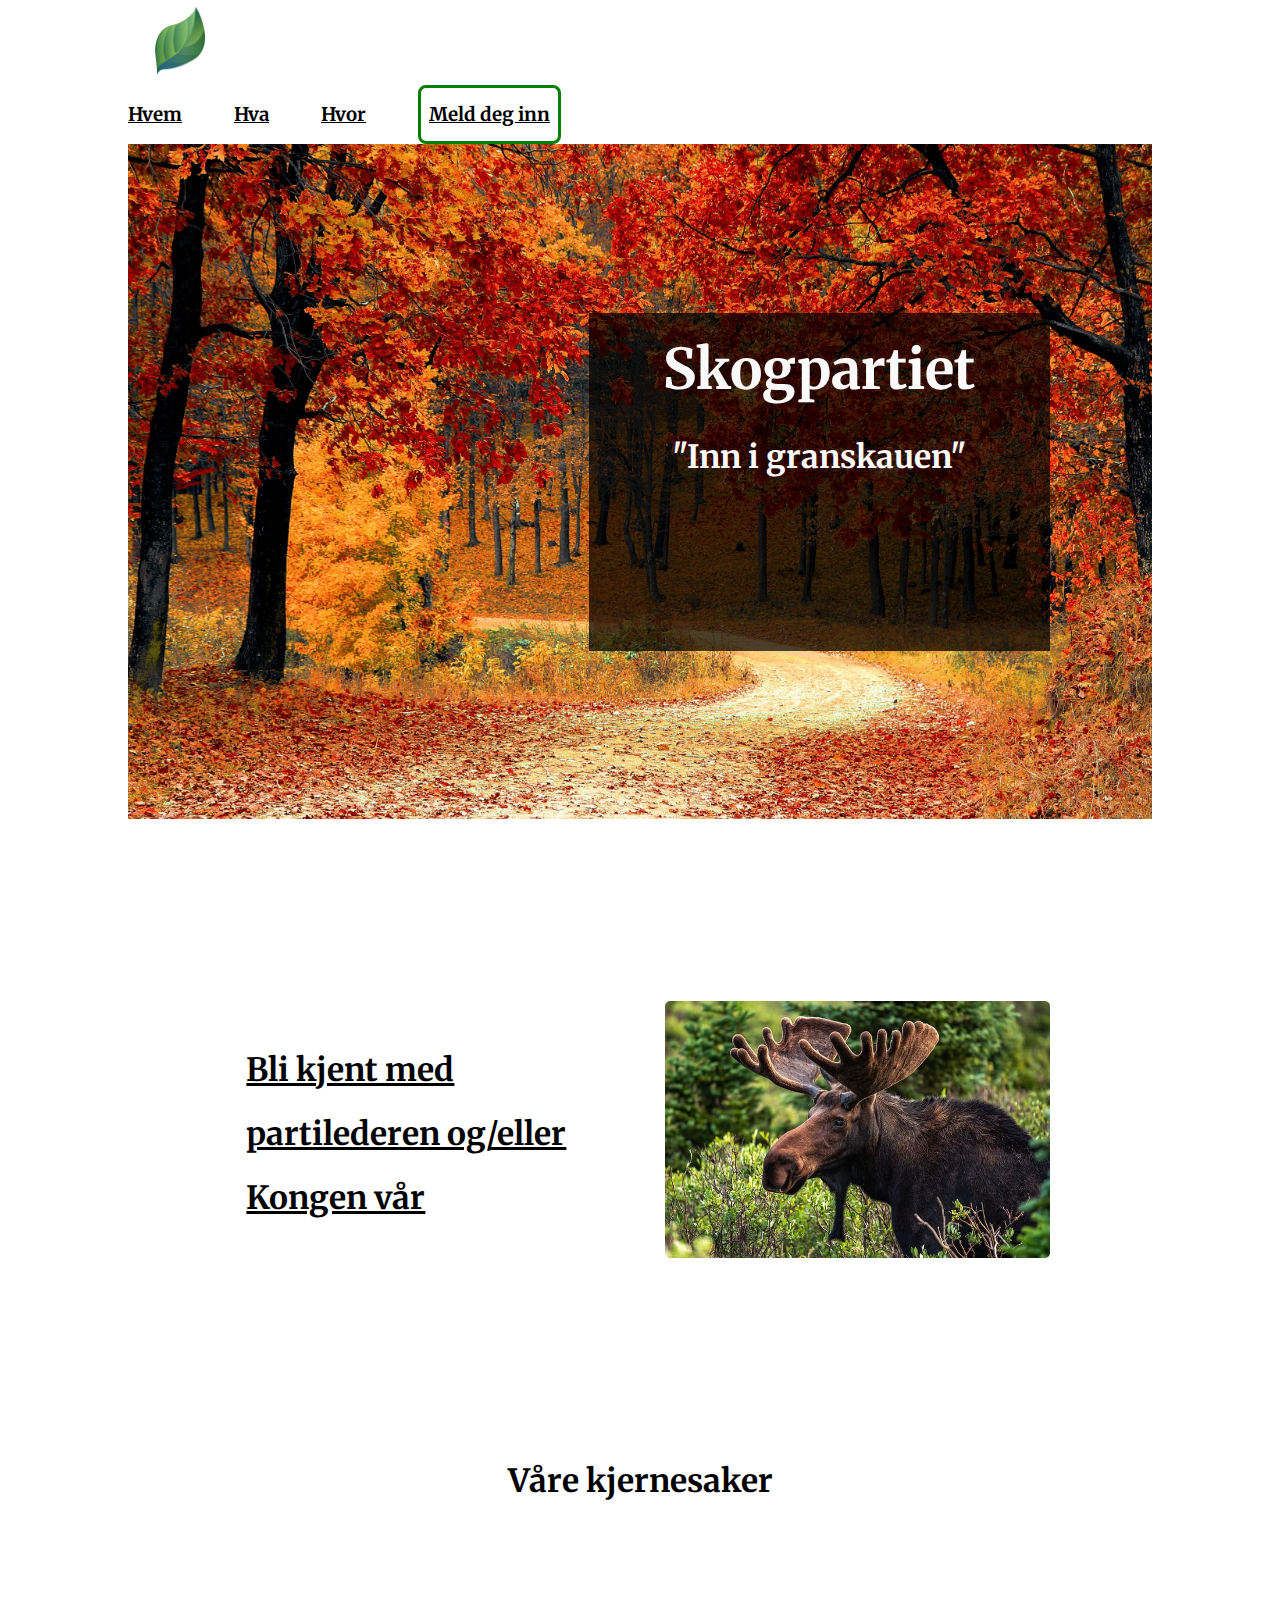
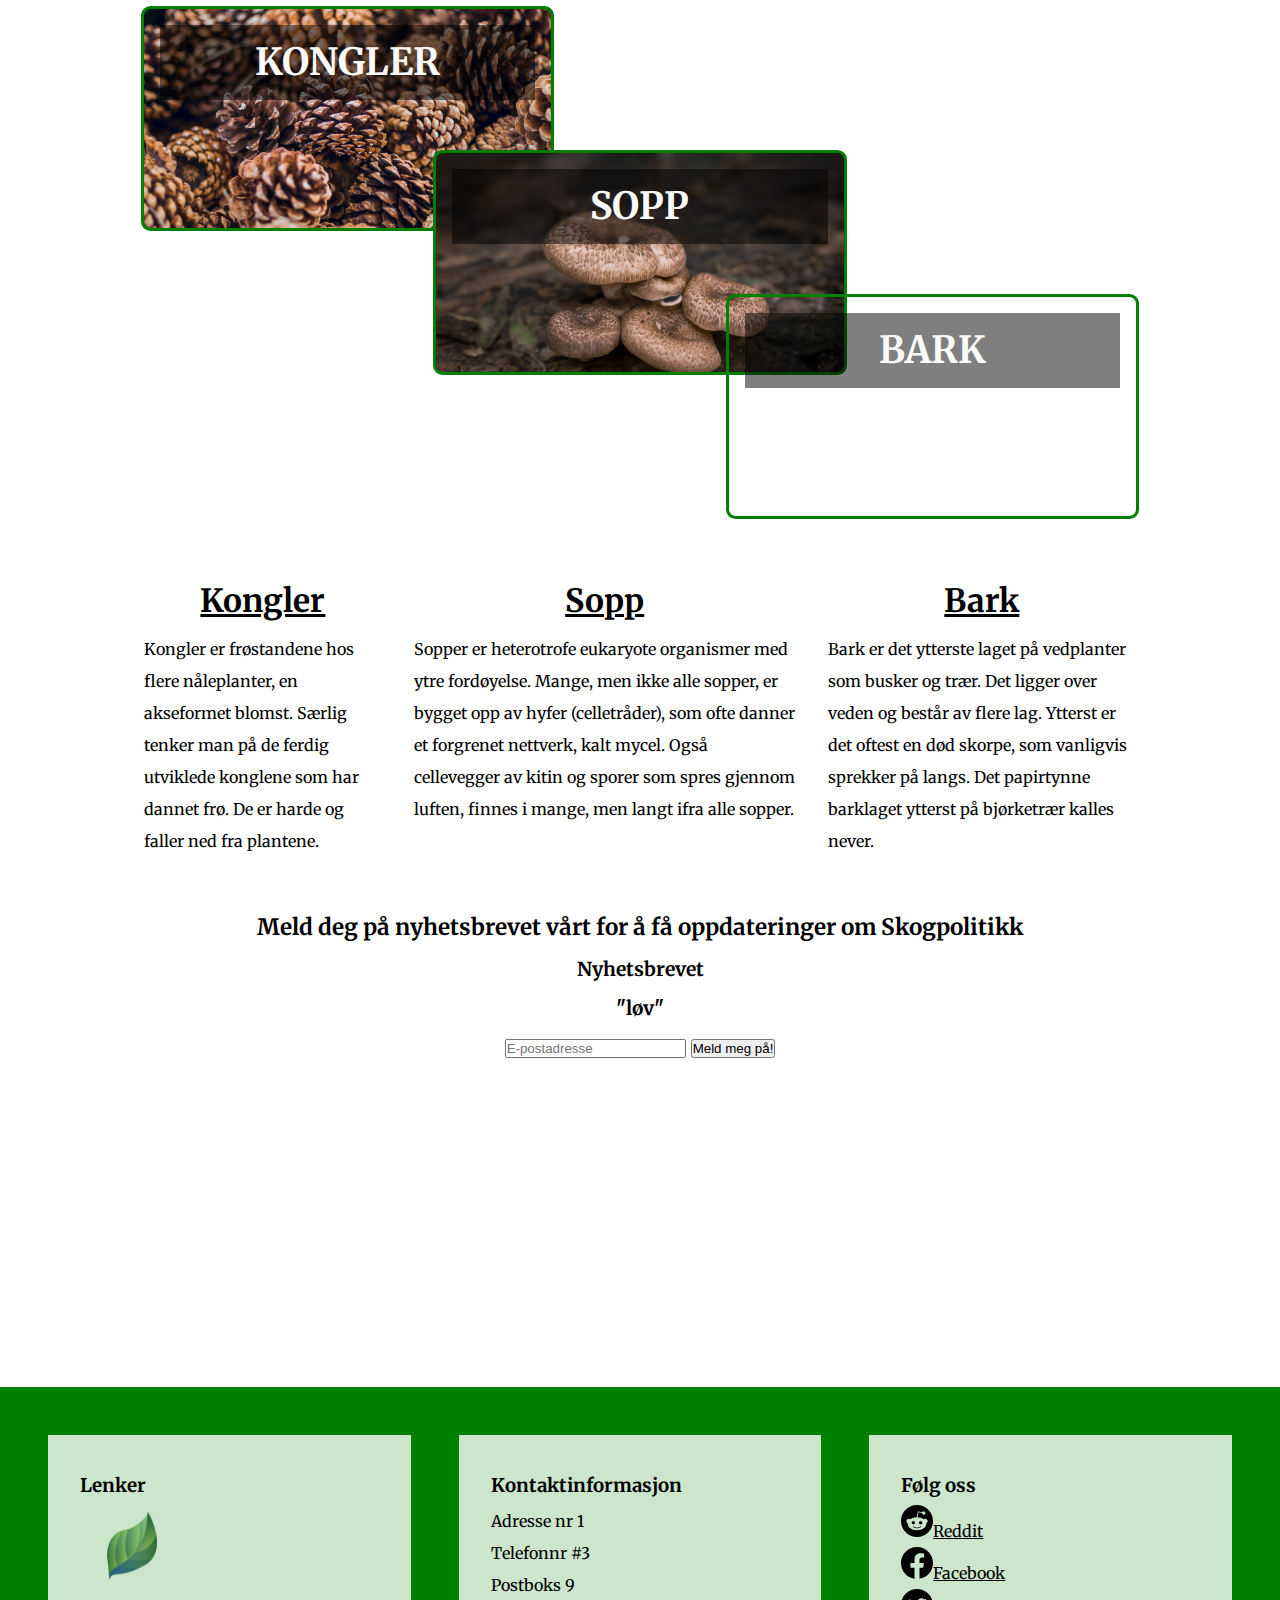
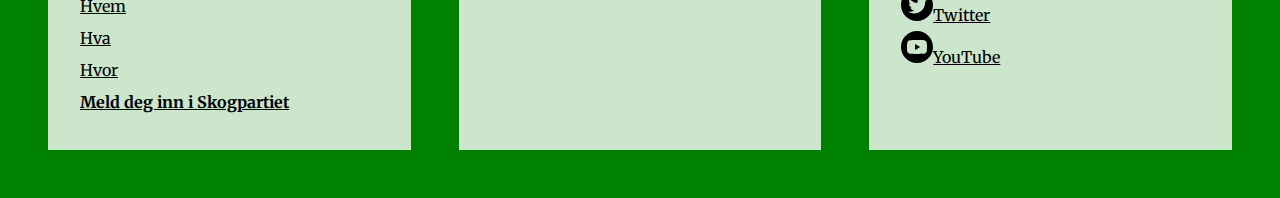
==== commit 7a363a15: "kanskje muligens siste" ====
--- a/index.html
+++ b/index.html
@@ -12,23 +12,23 @@
 <body>
     <div class="wrapper">
 
-        <nav id="top" class="navigation">
+        <nav id="top">
             <div class="nav-logo">
-                <img src="assets/leaf-logo.png" alt="Logo">
+                <a href="#hvor"><img src="assets/leaf-logo.png" alt="Logo"></a>
             </div>
             <div class="nav-menu">
                 <ul>
                     <li><a href="#hvem"><h3>Hvem</h3></a></li>
                     <li><a href="#hva"><h3>Hva</h3></a></li>
                     <li><a href="#hvor"><h3>Hvor</h3></a></li>
-                    <li><a href="forms.html" target="_blank"><h3>Meld deg inn</h3></a></li>
+                    <li><a href="forms.html"><h3>Meld deg inn</h3></a></li>
                 </ul>
             </div>  
         </nav>
         
         <header class="hero">
             <div class="hero-text">
-                <h1>Skog&#8203;partiet</h1>
+                <h1> Skog&#8203;partiet</h1>
                 <h2>"Inn i granskauen"</h2>
             </div>
         </header>
@@ -79,21 +79,25 @@
 
         <section>
             <div class="nyhetsbrev">
-                <h2>Meld deg på nyhetsbrevet vårt for å få oppdatering om Skogen</h2>
-
+                <h3>Meld deg på nyhetsbrevet vårt for å få oppdateringer om Skogpolitikk</h3>
+                <form action="nyhetsbrev.html">
+                    <legend> <b> Nyhetsbrevet<br>"løv"</b></legend>
+                    <input type="text" name="epost" id="epost" placeholder="E-postadresse">
+                    <input class="btn" type="submit" value="Meld meg på!" >
+                </form>
             </div>
         </section>
 
         <footer id="hvor" class="footer">     
             <div class="feet left-foot"> 
                 <h3>Lenker</h3>
+                <div class="nav-logo">
+                    <a href="#top"><img src="assets/leaf-logo.png" alt="Logo"></a>
+                </div>  
                 <a href="#hvem"><p>Hvem</p></a>
                 <a href="#hva"><p>Hva</p></a>
                 <a href="#hvor"><p>Hvor</p></a>
                 <a href="forms.html" target="_blank"><h4>Meld deg inn i Skogpartiet</h4></a>
-                <div class="nav-logo">
-                    <img src="assets/leaf-logo.png" alt="Logo">
-                </div>  
             </div>
 
             <div class="feet middle-foot">
@@ -105,10 +109,10 @@
             
             <div class="feet right-foot">
                 <h3>Følg oss</h3>
-                <a href="http://old.reddit.com" target="_blank"><img src="assets/reddit-icon.svg" alt="reddit">Reddit</a>
+                <a href="https://old.reddit.com/r/woodworking/" target="_blank"><img src="assets/reddit-icon.svg" alt="reddit">Reddit</a>
                 <a href="http://facebook.com" target="_blank"><img src="assets/facebook-icon.svg" alt="facebook">Facebook</a>
                 <a href="http://twitter.com" target="_blank"><img src="assets/twitter-icon.svg" alt="twitter">Twitter</a>
-                <a href="http://youtube.com" target="_blank"><img src="assets/youtube-icon.svg" alt="youtube">YouTube</a>
+                <a href="https://www.youtube.com/channel/UCAL3JXZSzSm8AlZyD3nQdBA" target="_blank"><img src="assets/youtube-icon.svg" alt="youtube">YouTube</a>
                 
             </div>
         </footer>
